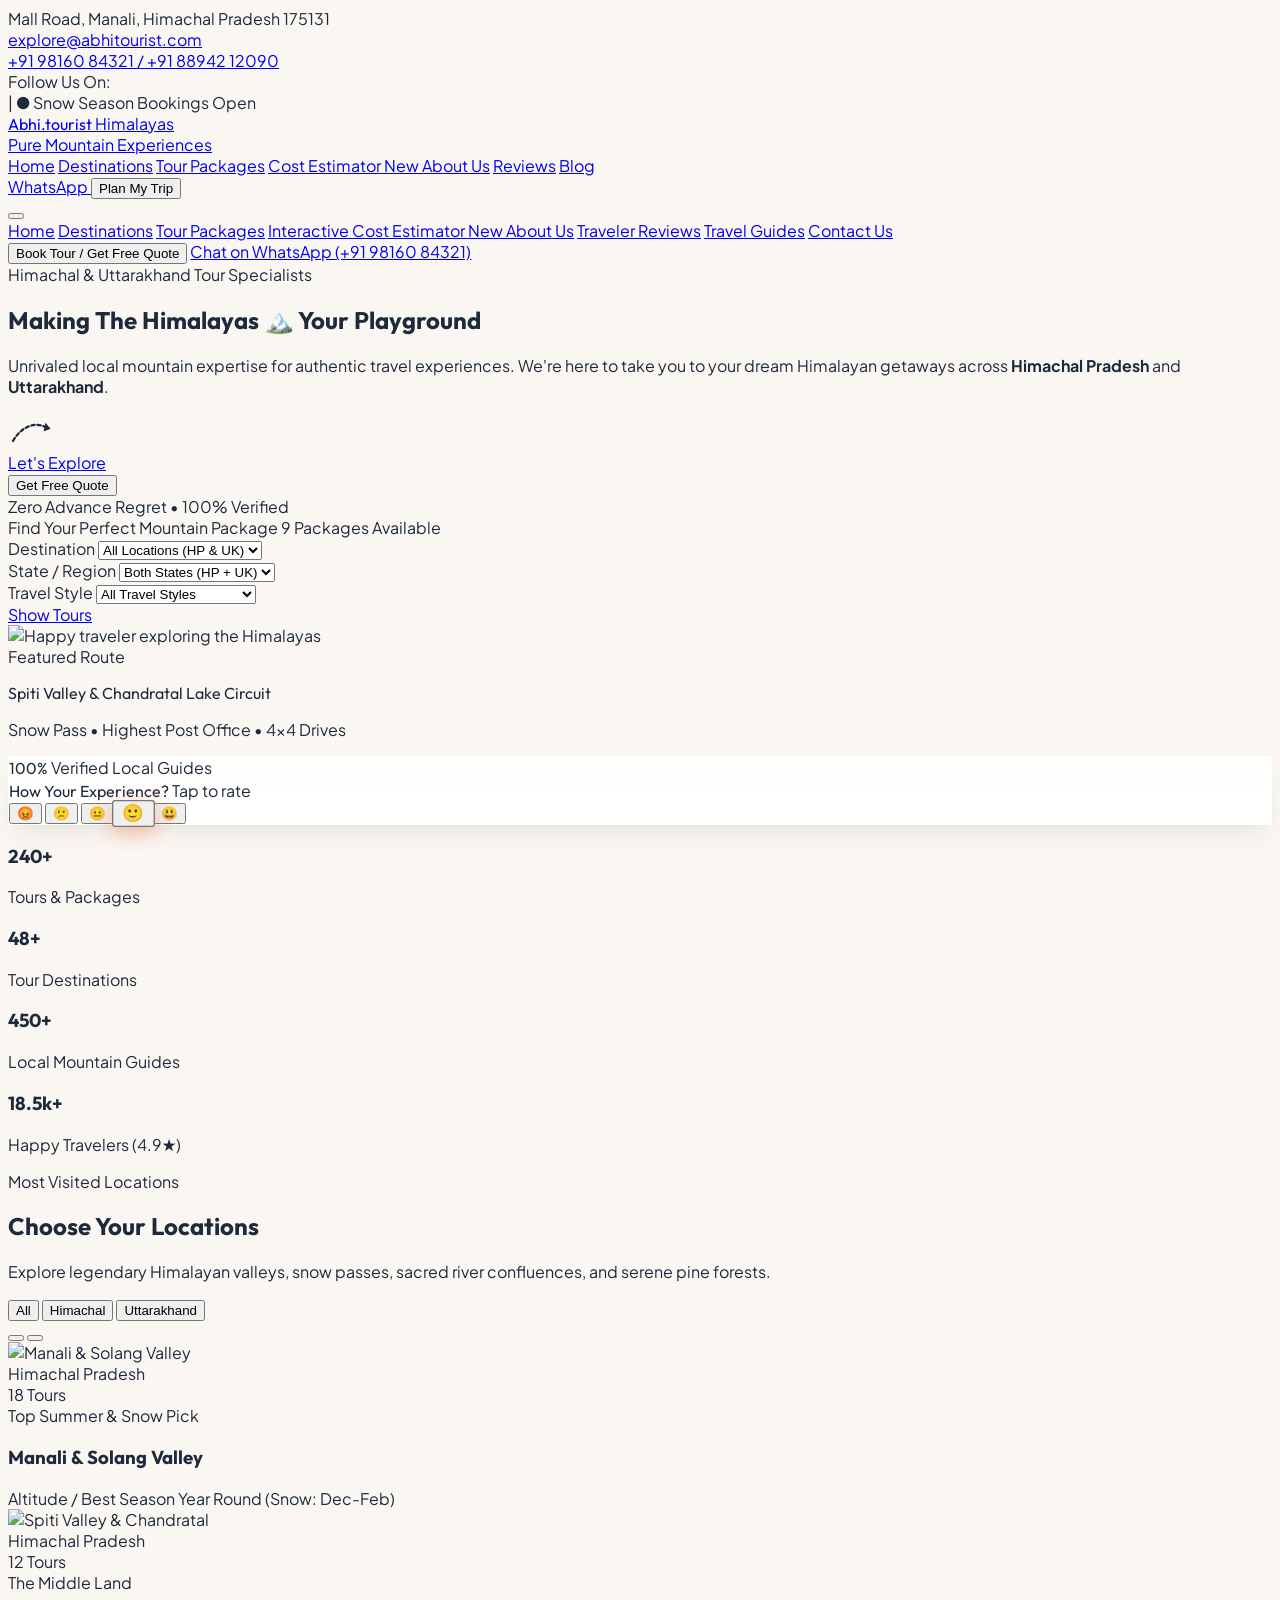
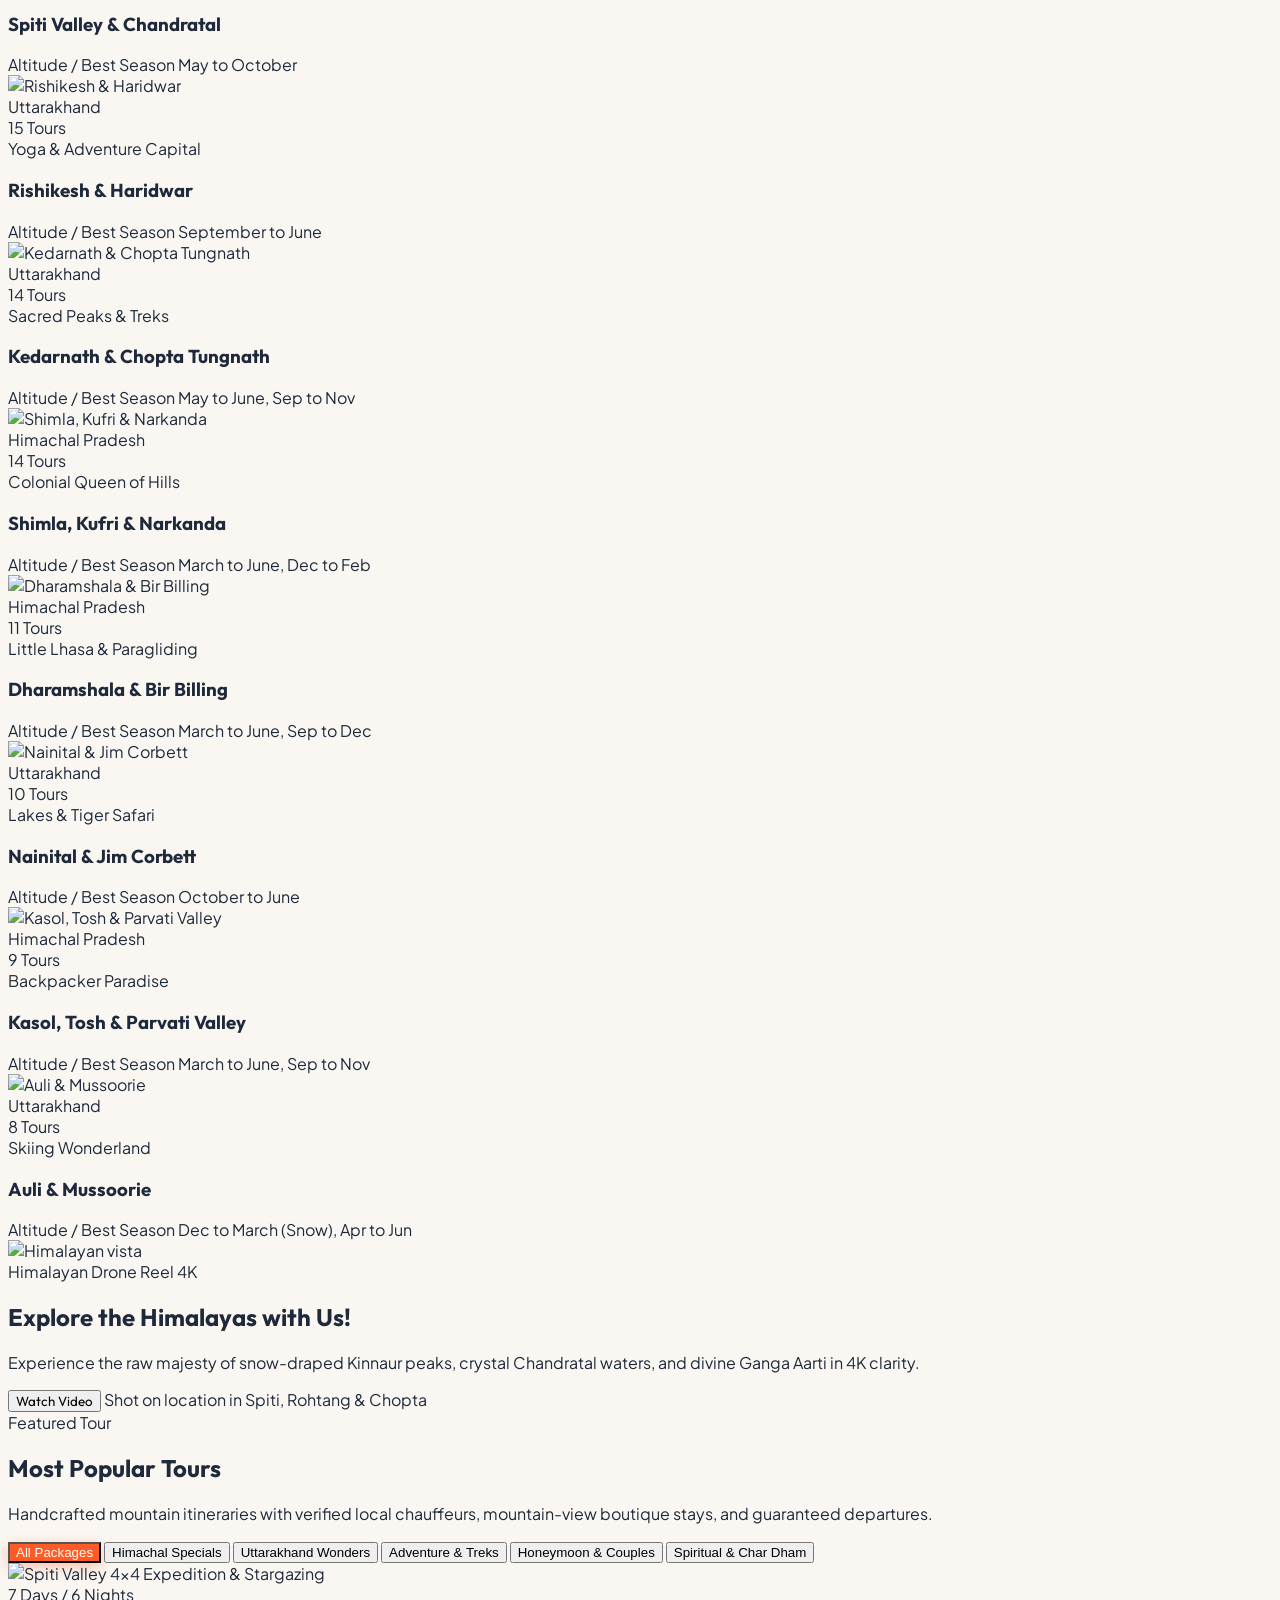
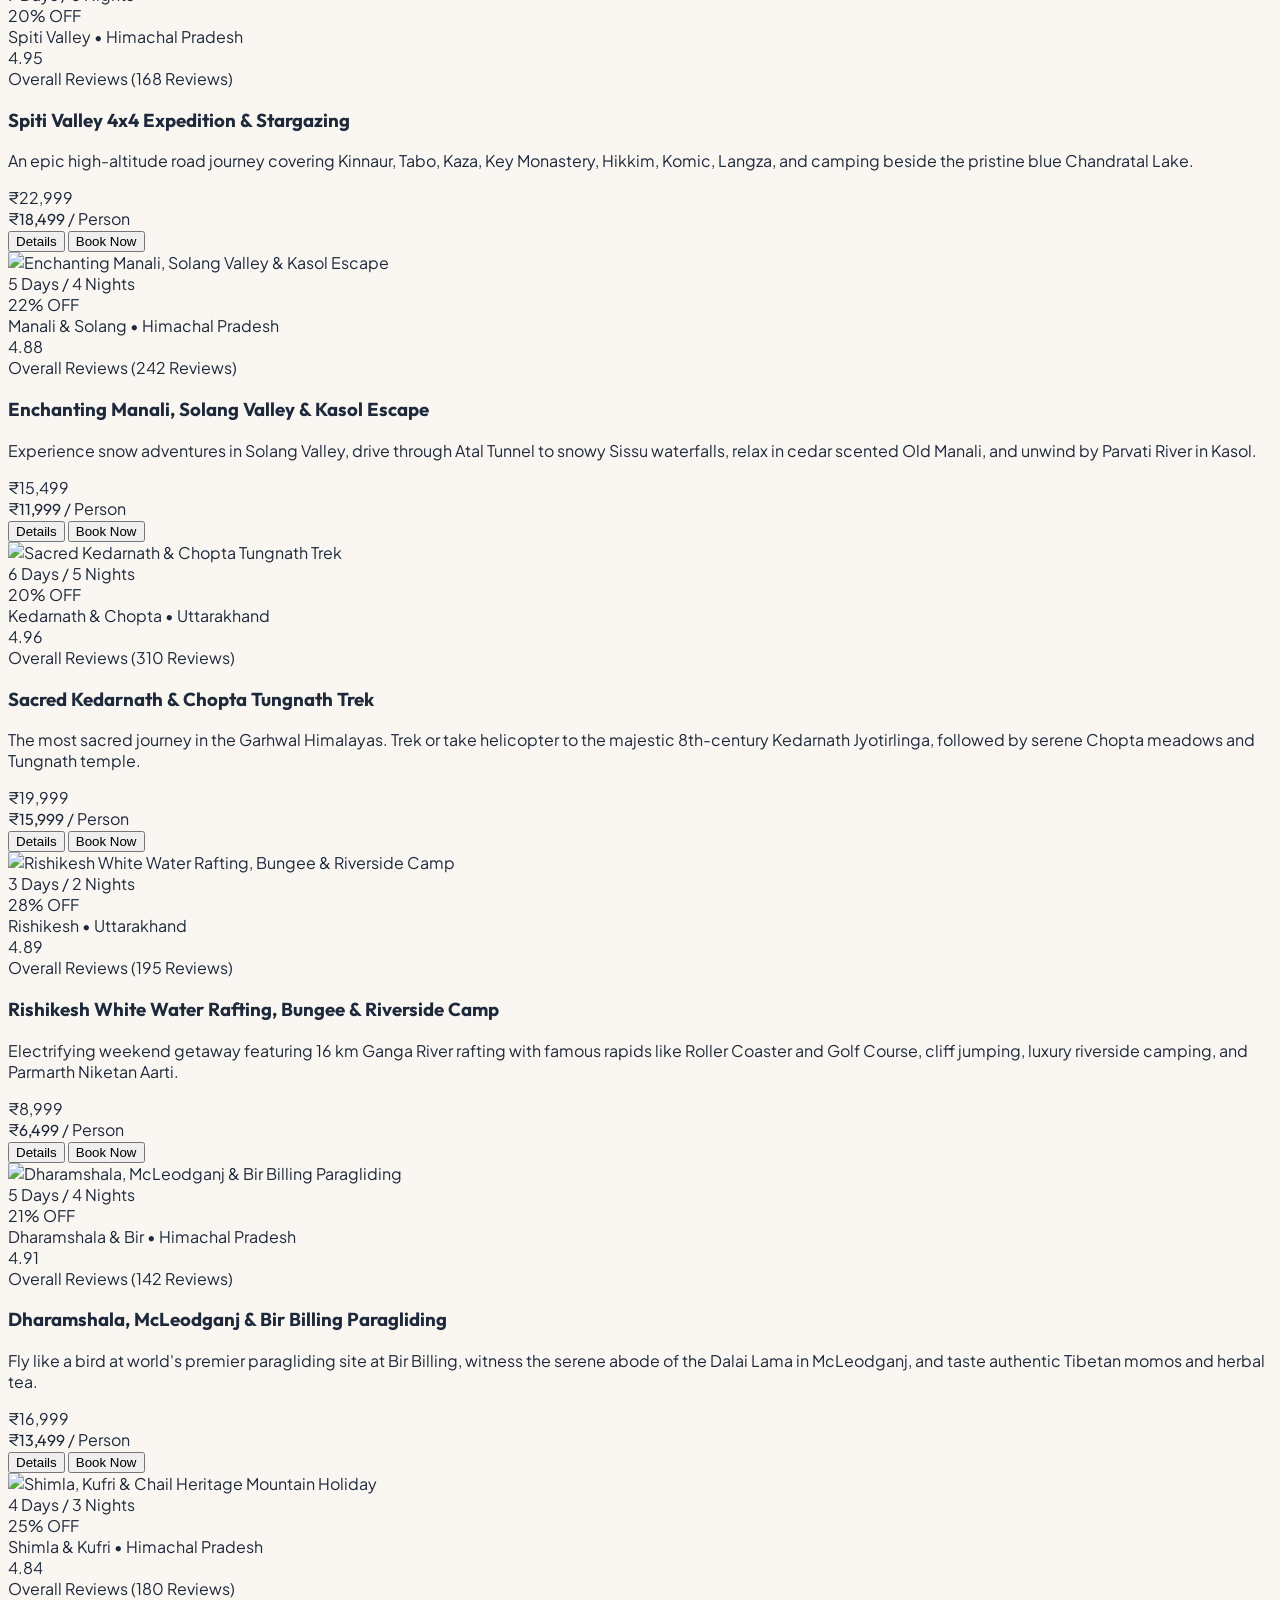
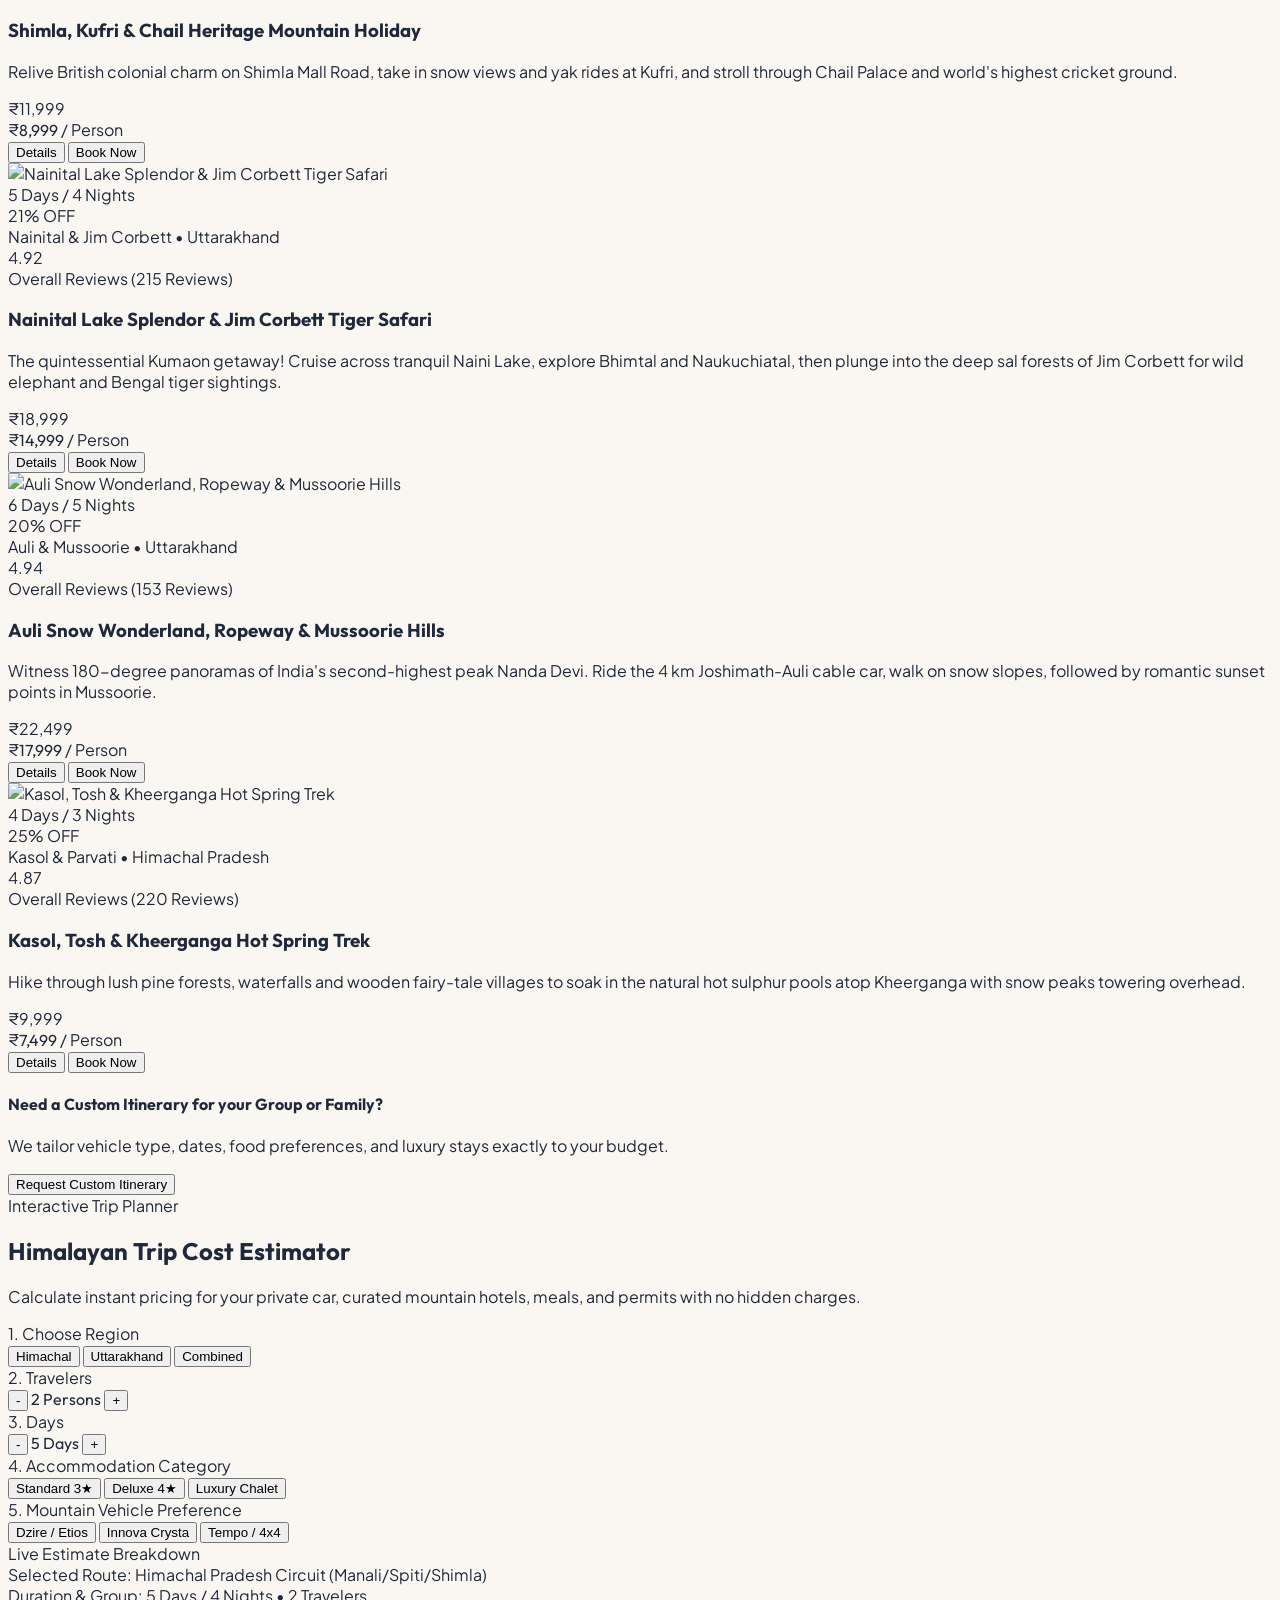
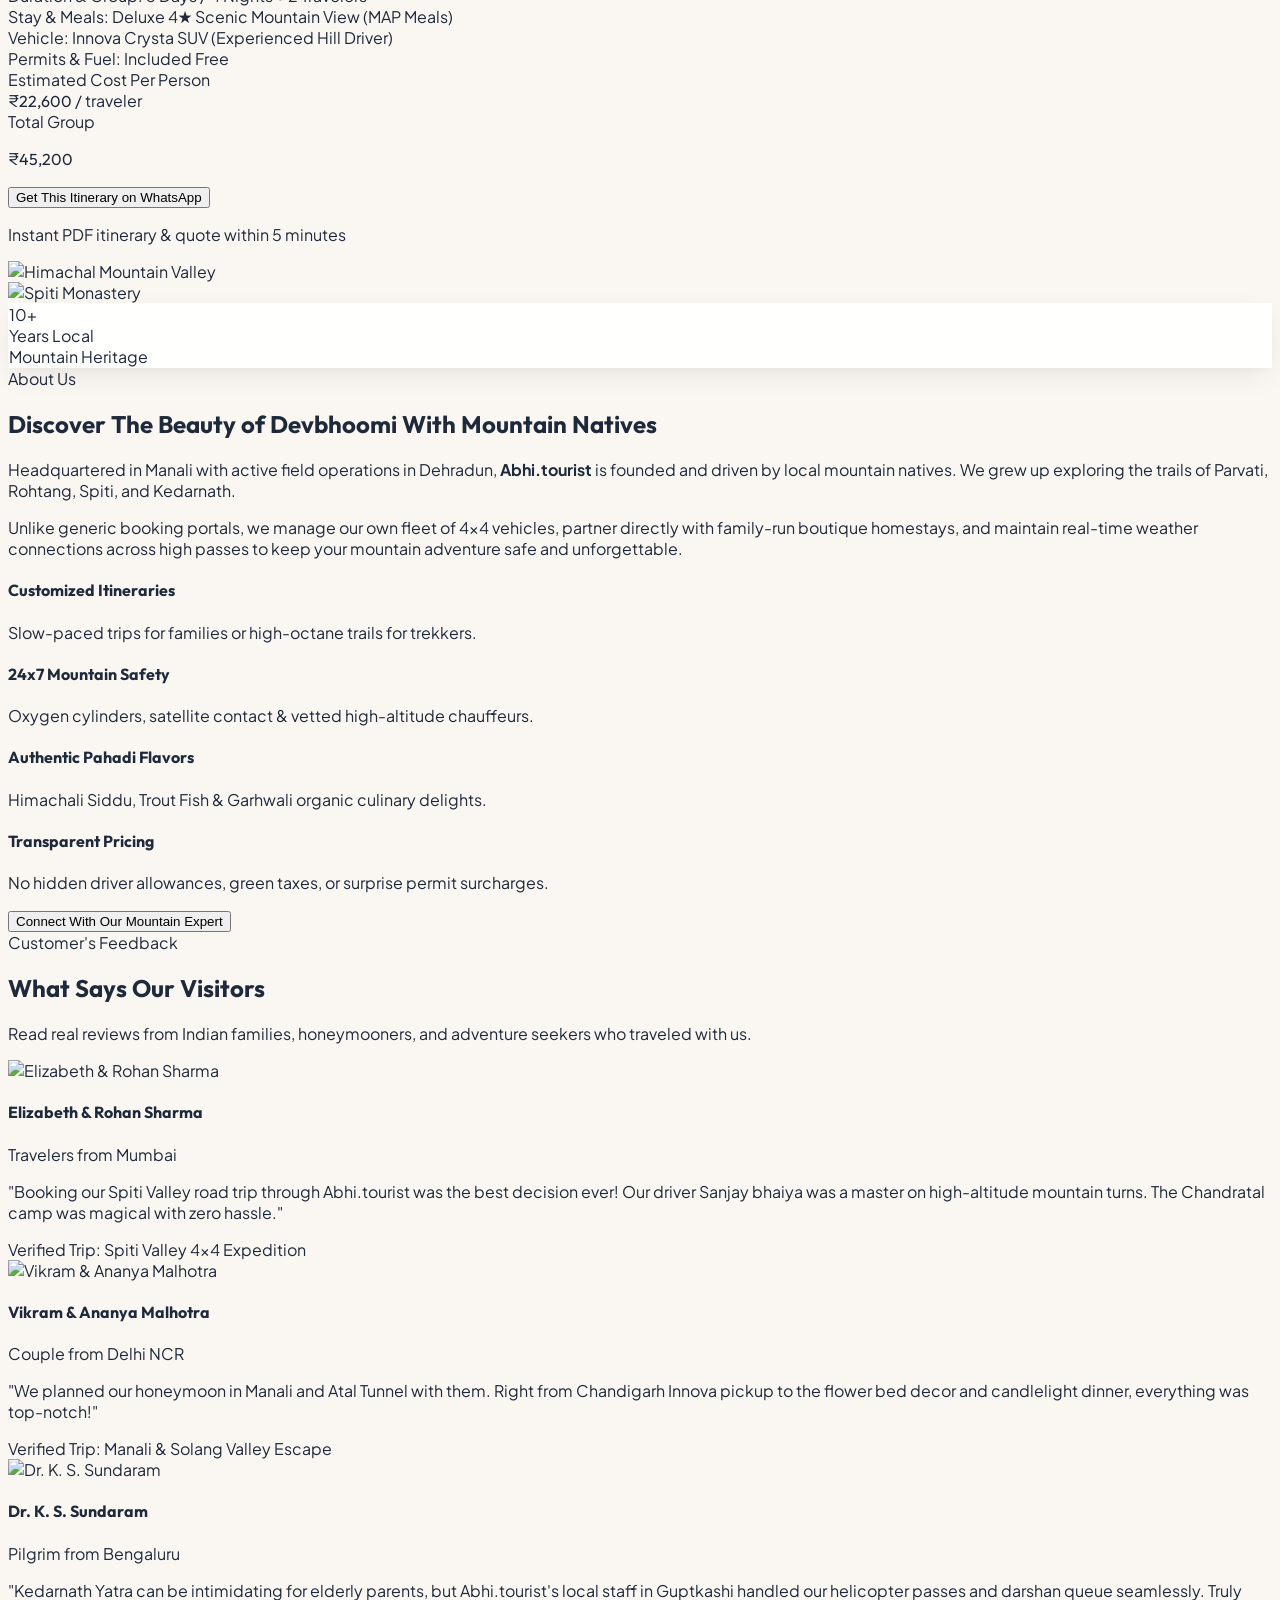
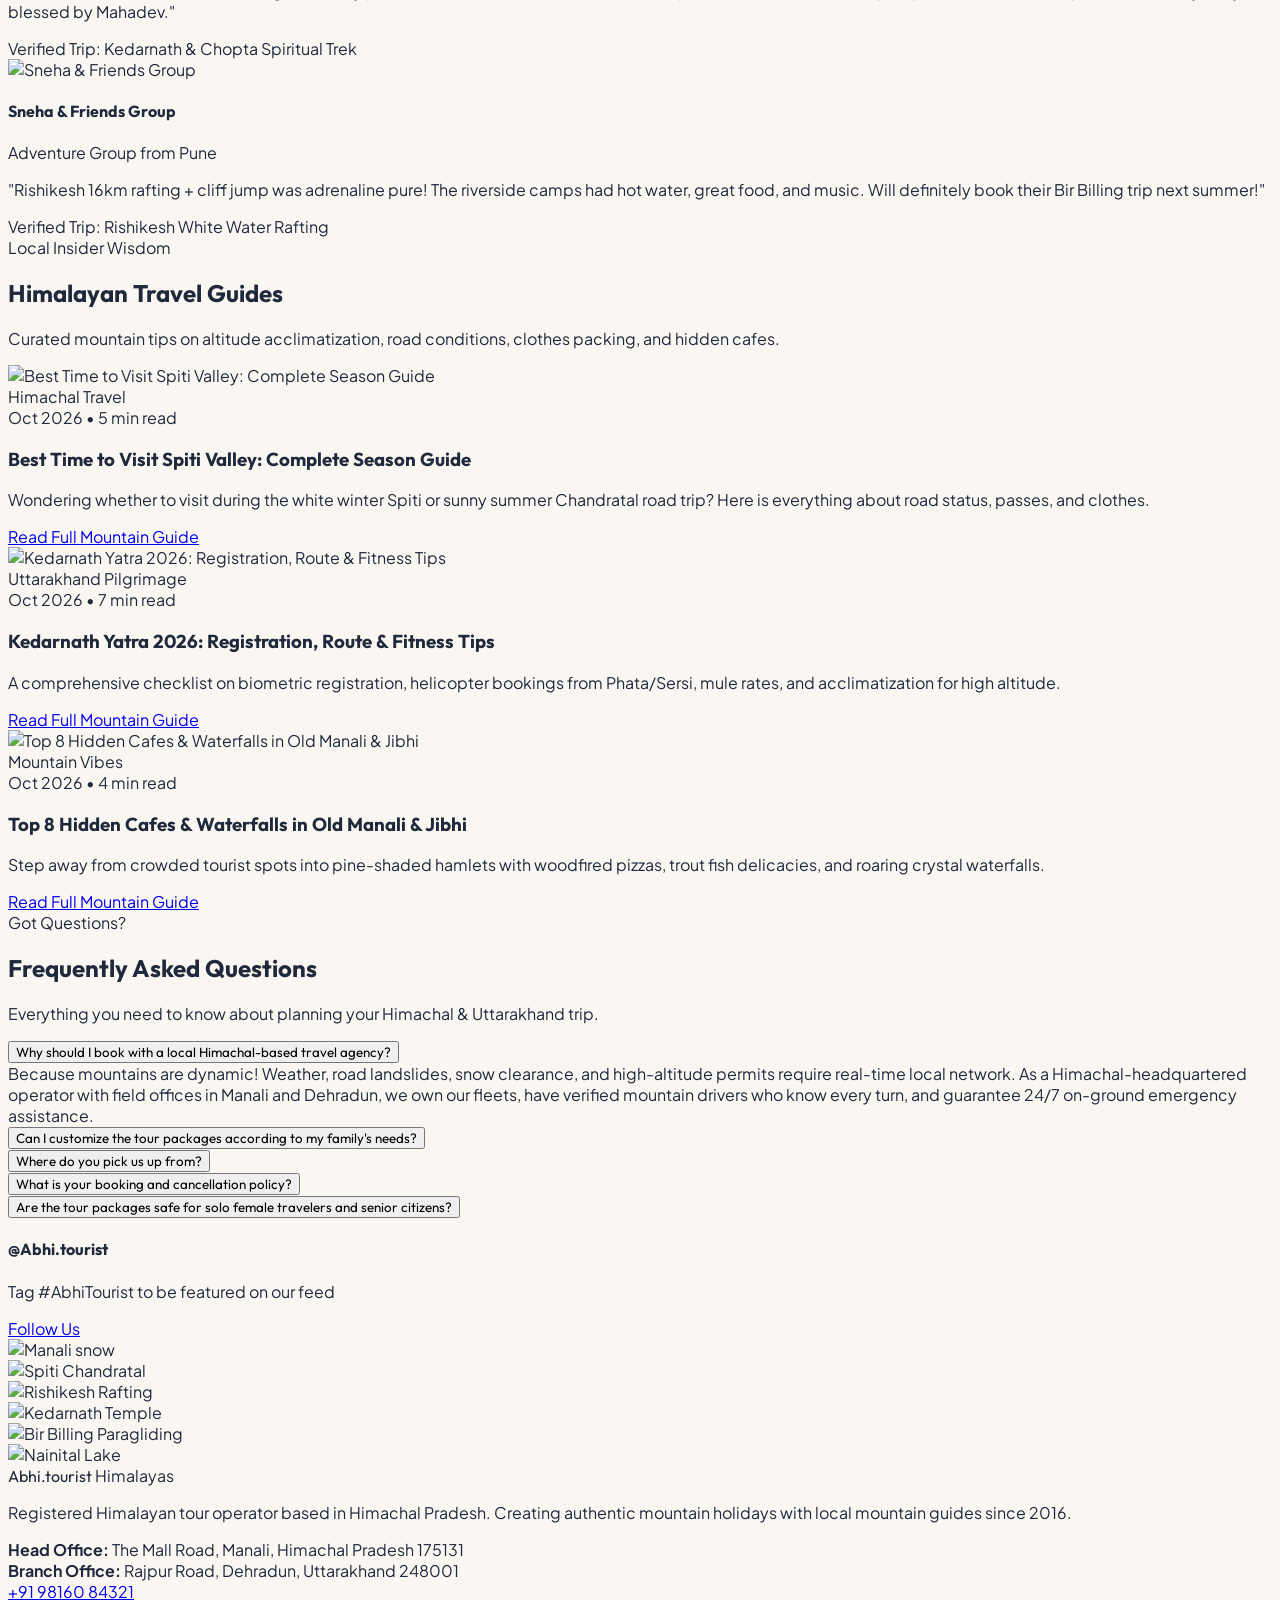
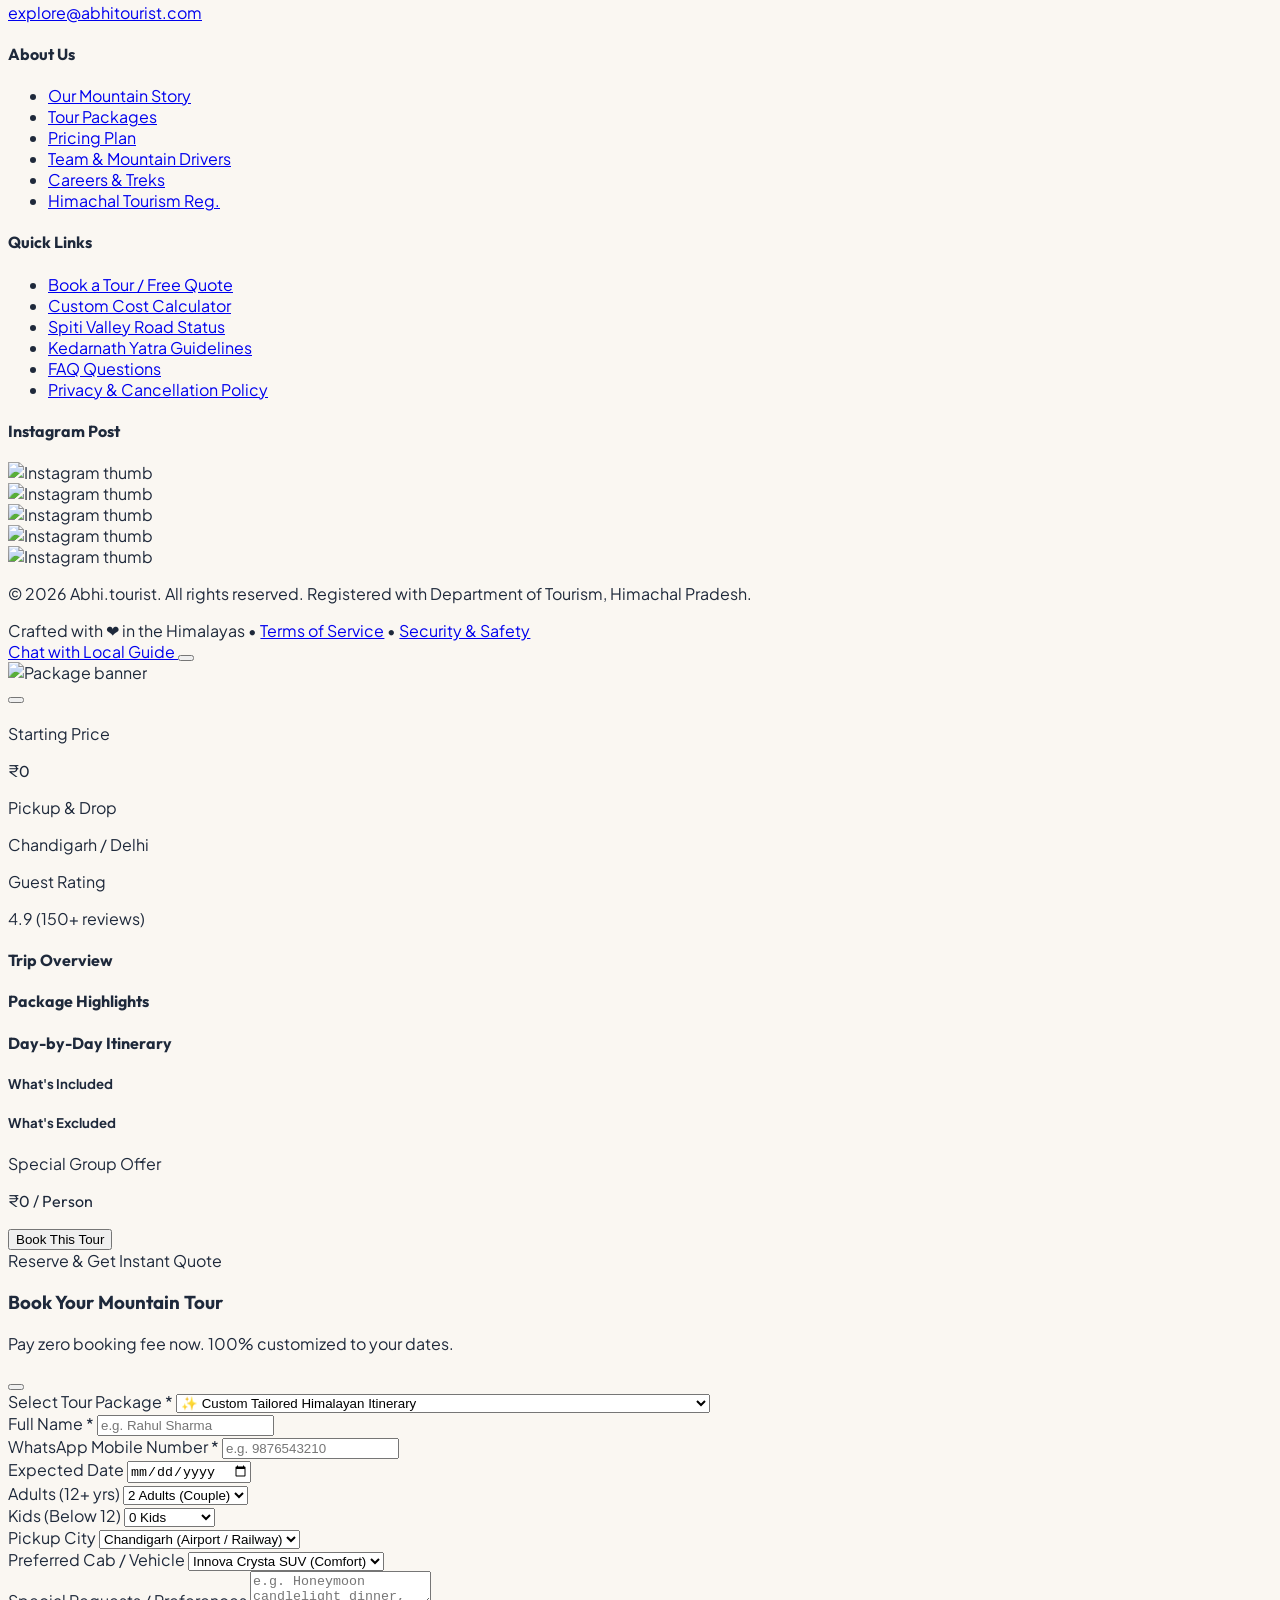
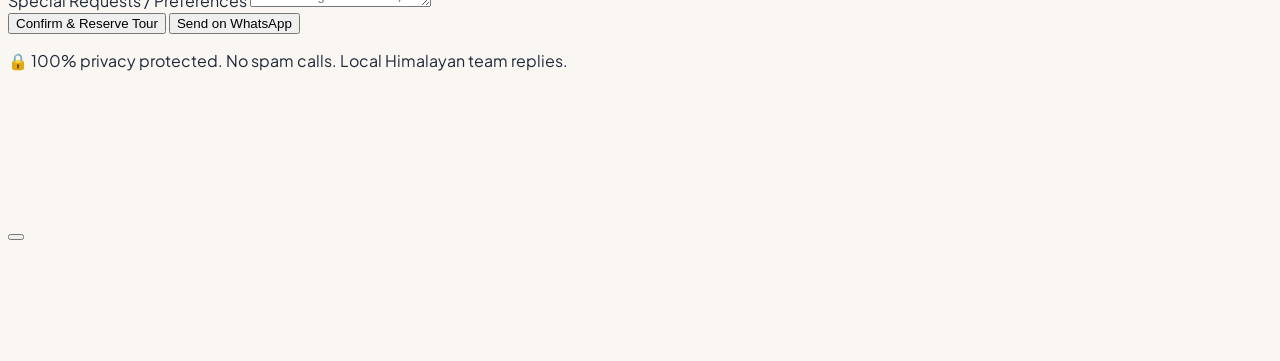
==== index.html @ eef2ab8e "ADD FILES" ====
<!DOCTYPE html>
<html lang="en">
<head>
  <meta charset="UTF-8">
  <meta name="viewport" content="width=device-width, initial-scale=1.0">
  <title>Abhi.tourist | Premium Himachal & Uttarakhand Tour Packages</title>
  
  <!-- Meta tags for SEO & Social -->
  <meta name="description" content="Discover handcrafted Himachal and Uttarakhand tour packages with Abhi.tourist. Spiti Valley, Manali, Kedarnath, Rishikesh, Shimla and more with verified local mountain guides.">
  <meta name="keywords" content="Abhi.tourist, Himachal tour packages, Uttarakhand trips, Spiti Valley tour, Manali trip, Kedarnath yatra, Rishikesh adventure">

  <!-- Google Fonts: Plus Jakarta Sans & Outfit -->
  <link rel="preconnect" href="https://fonts.googleapis.com">
  <link rel="preconnect" href="https://fonts.gstatic.com" crossorigin>
  <link href="https://fonts.googleapis.com/css2?family=Outfit:wght@400;500;600;700;800&family=Plus+Jakarta+Sans:wght@300;400;500;600;700;800&display=swap" rel="stylesheet">

  <!-- Tailwind CSS CDN -->
  <script src="https://cdn.tailwindcss.com"></script>
  <script>
    tailwind.config = {
      theme: {
        extend: {
          colors: {
            brand: {
              DEFAULT: '#FF5B26',
              50: '#FFF5F1',
              100: '#FFE9E1',
              200: '#FFD6C8',
              300: '#FFAF99',
              400: '#FF8461',
              500: '#FF5B26',
              600: '#E0410E',
              700: '#BD3107',
              800: '#952709',
              900: '#7C230C',
            },
            warmbg: '#FAF7F2',
            warmcard: '#FFFDF9',
            darktext: '#19202D',
          },
          fontFamily: {
            heading: ['Outfit', 'sans-serif'],
            body: ['Plus Jakarta Sans', 'sans-serif'],
          },
          boxShadow: {
            'warm': '0 10px 30px -5px rgba(255, 91, 38, 0.12), 0 4px 12px -2px rgba(0, 0, 0, 0.04)',
            'pill': '0 8px 20px -3px rgba(255, 91, 38, 0.35)',
            'card': '0 12px 32px -8px rgba(0, 0, 0, 0.06), 0 4px 12px -2px rgba(0, 0, 0, 0.03)',
          }
        }
      }
    }
  </script>

  <!-- Lucide Icons -->
  <script src="https://unpkg.com/lucide@latest"></script>

  <!-- Custom Styles -->
  <link rel="stylesheet" href="styles.css">
</head>
<body class="bg-warmbg text-darktext antialiased selection:bg-brand-500 selection:text-white">

  <!-- ============================================== -->
  <!-- 1. TOP ANNOUNCEMENT / CONTACT HEADER BAR -->
  <!-- ============================================== -->
  <div class="bg-white/80 backdrop-blur-sm border-b border-stone-200/70 text-xs text-stone-600 hidden md:block py-2.5 px-6">
    <div class="max-w-7xl mx-auto flex flex-wrap justify-between items-center gap-4">
      <!-- Left info items matching reference style -->
      <div class="flex items-center space-x-6">
        <div class="flex items-center space-x-2">
          <i data-lucide="map-pin" class="w-3.5 h-3.5 text-brand-500"></i>
          <span>Mall Road, Manali, Himachal Pradesh 175131</span>
        </div>
        <div class="flex items-center space-x-2">
          <i data-lucide="mail" class="w-3.5 h-3.5 text-brand-500"></i>
          <a href="mailto:explore@abhitourist.com" class="hover:text-brand-500 transition-colors">explore@abhitourist.com</a>
        </div>
        <div class="flex items-center space-x-2">
          <i data-lucide="phone-call" class="w-3.5 h-3.5 text-brand-500"></i>
          <a href="tel:+919816084321" class="font-medium text-stone-800 hover:text-brand-500 transition-colors">+91 98160 84321 / +91 88942 12090</a>
        </div>
      </div>

      <!-- Right social & currency badge -->
      <div class="flex items-center space-x-5">
        <div class="flex items-center space-x-2">
          <span class="text-stone-400">Follow Us On:</span>
          <div class="flex items-center space-x-2 text-stone-600">
            <a href="#instagram" class="hover:text-brand-500 transition-colors"><i data-lucide="facebook" class="w-3.5 h-3.5"></i></a>
            <a href="#instagram" class="hover:text-brand-500 transition-colors"><i data-lucide="twitter" class="w-3.5 h-3.5"></i></a>
            <a href="#instagram" class="hover:text-brand-500 transition-colors"><i data-lucide="linkedin" class="w-3.5 h-3.5"></i></a>
            <a href="#instagram" class="hover:text-brand-500 transition-colors"><i data-lucide="instagram" class="w-3.5 h-3.5"></i></a>
          </div>
        </div>
        <span class="text-stone-300">|</span>
        <span class="inline-flex items-center px-2 py-0.5 rounded text-[11px] font-semibold bg-emerald-50 text-emerald-700 border border-emerald-200">
          ● Snow Season Bookings Open
        </span>
      </div>
    </div>
  </div>

  <!-- ============================================== -->
  <!-- 2. MAIN NAVIGATION NAVBAR -->
  <!-- ============================================== -->
  <header class="sticky top-0 z-40 bg-white/90 backdrop-blur-md border-b border-stone-200/60 shadow-sm transition-all duration-300" id="mainHeader">
    <div class="max-w-7xl mx-auto px-4 sm:px-6 lg:px-8 h-20 flex items-center justify-between">
      
      <!-- Brand Logo: Abhi.tourist -->
      <a href="#" class="flex items-center space-x-3 group">
        <div class="w-11 h-11 rounded-2xl bg-gradient-to-tr from-brand-600 to-brand-400 flex items-center justify-center text-white shadow-pill group-hover:scale-105 transition-transform duration-300">
          <i data-lucide="compass" class="w-6 h-6 animate-pulse-soft"></i>
        </div>
        <div>
          <div class="flex items-center space-x-1.5">
            <span class="font-heading font-extrabold text-2xl tracking-tight text-stone-900">Abhi.tourist</span>
            <span class="text-brand-500 text-xs px-1.5 py-0.5 bg-brand-50 font-bold rounded-md uppercase tracking-wider">Himalayas</span>
          </div>
          <span class="text-[11px] block font-medium tracking-wide text-stone-400">Pure Mountain Experiences</span>
        </div>
      </a>

      <!-- Desktop Navigation Links -->
      <nav class="hidden lg:flex items-center space-x-8 font-medium text-sm text-stone-700">
        <a href="#hero" class="text-brand-500 font-semibold hover:text-brand-600 transition-colors">Home</a>
        <a href="#destinations" class="hover:text-brand-500 transition-colors">Destinations</a>
        <a href="#packages" class="hover:text-brand-500 transition-colors">Tour Packages</a>
        <a href="#calculator" class="hover:text-brand-500 transition-colors flex items-center gap-1.5">
          <span>Cost Estimator</span>
          <span class="px-1.5 py-0.5 text-[10px] bg-orange-100 text-brand-600 rounded-full font-bold">New</span>
        </a>
        <a href="#about" class="hover:text-brand-500 transition-colors">About Us</a>
        <a href="#testimonials" class="hover:text-brand-500 transition-colors">Reviews</a>
        <a href="#blog" class="hover:text-brand-500 transition-colors">Blog</a>
      </nav>

      <!-- Right Actions: Phone + Orange Contact Button -->
      <div class="hidden sm:flex items-center space-x-4">
        <a href="https://wa.me/919816084321?text=Hi%20Abhi.tourist,%20I%20want%20to%20plan%20a%20trip%20to%20Himachal/Uttarakhand!" target="_blank" class="flex items-center space-x-2 text-stone-700 hover:text-emerald-600 transition-colors text-sm font-medium pr-2">
          <i data-lucide="message-circle" class="w-4 h-4 text-emerald-500"></i>
          <span>WhatsApp</span>
        </a>

        <button onclick="openBookingModal()" class="relative px-6 py-2.5 rounded-full bg-brand-500 hover:bg-brand-600 text-white font-semibold text-sm shadow-pill transition-all duration-300 hover:shadow-orange-500/40 hover:-translate-y-0.5 active:translate-y-0 flex items-center space-x-2">
          <span>Plan My Trip</span>
          <i data-lucide="arrow-right" class="w-4 h-4"></i>
        </button>
      </div>

      <!-- Mobile Hamburger Button -->
      <button onclick="toggleMobileMenu()" class="lg:hidden p-2 rounded-xl text-stone-700 hover:bg-stone-100 focus:outline-none" aria-label="Toggle Navigation">
        <i data-lucide="menu" id="menuIcon" class="w-6 h-6"></i>
      </button>

    </div>

    <!-- Mobile Navigation Drawer -->
    <div id="mobileDrawer" class="hidden lg:hidden bg-white/95 backdrop-blur-xl border-b border-stone-200 px-6 py-5 transition-all">
      <div class="flex flex-col space-y-4 text-base font-medium text-stone-800">
        <a href="#hero" onclick="toggleMobileMenu()" class="text-brand-500 font-semibold">Home</a>
        <a href="#destinations" onclick="toggleMobileMenu()" class="hover:text-brand-500">Destinations</a>
        <a href="#packages" onclick="toggleMobileMenu()" class="hover:text-brand-500">Tour Packages</a>
        <a href="#calculator" onclick="toggleMobileMenu()" class="hover:text-brand-500 flex items-center justify-between">
          <span>Interactive Cost Estimator</span>
          <span class="px-2 py-0.5 text-xs bg-orange-100 text-brand-600 rounded-full font-bold">New</span>
        </a>
        <a href="#about" onclick="toggleMobileMenu()" class="hover:text-brand-500">About Us</a>
        <a href="#testimonials" onclick="toggleMobileMenu()" class="hover:text-brand-500">Traveler Reviews</a>
        <a href="#blog" onclick="toggleMobileMenu()" class="hover:text-brand-500">Travel Guides</a>
        <a href="#contact" onclick="toggleMobileMenu()" class="hover:text-brand-500">Contact Us</a>

        <div class="pt-4 border-t border-stone-100 flex flex-col gap-3">
          <button onclick="toggleMobileMenu(); openBookingModal()" class="w-full py-3 rounded-full bg-brand-500 text-white font-semibold text-sm shadow-pill text-center flex items-center justify-center space-x-2">
            <span>Book Tour / Get Free Quote</span>
            <i data-lucide="arrow-right" class="w-4 h-4"></i>
          </button>
          <a href="https://wa.me/919816084321" target="_blank" class="w-full py-2.5 rounded-full border border-emerald-500 text-emerald-600 font-medium text-sm text-center flex items-center justify-center space-x-2">
            <i data-lucide="message-circle" class="w-4 h-4"></i>
            <span>Chat on WhatsApp (+91 98160 84321)</span>
          </a>
        </div>
      </div>
    </div>
  </header>


  <!-- ============================================== -->
  <!-- 3. HERO SECTION (Matching User Reference Layout) -->
  <!-- ============================================== -->
  <section id="hero" class="relative pt-6 pb-20 overflow-hidden">
    <!-- Subtle Himalayan Contour Background Deco -->
    <div class="absolute inset-0 pointer-events-none opacity-40">
      <div class="absolute -top-32 -left-20 w-96 h-96 bg-orange-200/30 rounded-full blur-3xl"></div>
      <div class="absolute top-1/2 right-0 w-[500px] h-[500px] bg-amber-100/50 rounded-full blur-3xl"></div>
    </div>

    <div class="max-w-7xl mx-auto px-4 sm:px-6 lg:px-8 relative">
      <div class="grid grid-cols-1 lg:grid-cols-12 gap-12 items-center">
        
        <!-- Left Content Column -->
        <div class="lg:col-span-7 space-y-6">
          
          <!-- Top Tag Pill -->
          <div class="inline-flex items-center space-x-2 px-3.5 py-1.5 rounded-full bg-orange-50 border border-orange-200/80 text-brand-600 text-xs font-bold tracking-wide uppercase shadow-sm">
            <span class="w-2 h-2 rounded-full bg-brand-500 animate-ping"></span>
            <span>Himachal & Uttarakhand Tour Specialists</span>
          </div>

          <!-- Hero Main Headline (Matches Reference: "Making The World 🌍 Your Playground") -->
          <h1 class="font-heading font-extrabold text-4xl sm:text-5xl lg:text-6xl text-stone-900 tracking-tight leading-[1.12]">
            Making The <span class="relative inline-block">
              Himalayas 
              <span class="inline-flex items-center justify-center align-middle w-10 h-10 sm:w-12 sm:h-12 bg-orange-100 rounded-full text-2xl sm:text-3xl shadow-sm mx-1 animate-bounce">🏔️</span>
            </span> Your Playground
          </h1>

          <!-- Hero Subtitle -->
          <p class="text-base sm:text-lg text-stone-600 max-w-xl font-normal leading-relaxed">
            Unrivaled local mountain expertise for authentic travel experiences. We're here to take you to your dream Himalayan getaways across <strong class="text-stone-900 font-semibold">Himachal Pradesh</strong> and <strong class="text-stone-900 font-semibold">Uttarakhand</strong>.
          </p>

          <!-- CTA Buttons with Playful Reference Arrow -->
          <div class="flex flex-wrap items-center gap-4 pt-2 relative">
            
            <!-- Reference decorative curvy arrow -->
            <div class="absolute -top-7 left-2 hidden sm:block pointer-events-none">
              <svg width="45" height="35" viewBox="0 0 50 40" fill="none" class="text-brand-400">
                <path d="M5 32 C 15 15, 30 10, 42 16" stroke="currentColor" stroke-width="2.5" stroke-dasharray="4 3" fill="none" stroke-linecap="round"/>
                <polygon points="42,11 48,18 40,21" fill="currentColor"/>
              </svg>
            </div>

            <!-- Primary Button (Exact Reference Style: Orange pill with right arrow) -->
            <a href="#packages" class="px-8 py-4 rounded-full bg-brand-500 hover:bg-brand-600 text-white font-bold text-base shadow-pill hover:shadow-orange-500/40 transition-all duration-300 hover:-translate-y-1 flex items-center space-x-2.5">
              <span>Let's Explore</span>
              <div class="w-6 h-6 rounded-full bg-white/20 flex items-center justify-center">
                <i data-lucide="arrow-right" class="w-3.5 h-3.5"></i>
              </div>
            </a>

            <!-- Secondary Button (Exact Reference Style: White pill with soft shadow) -->
            <button onclick="openBookingModal()" class="px-7 py-4 rounded-full bg-white hover:bg-stone-50 text-stone-800 font-semibold text-base border border-stone-200/80 shadow-md hover:shadow-lg transition-all duration-300 hover:-translate-y-0.5">
              Get Free Quote
            </button>

            <!-- Quick Call Badge -->
            <div class="flex items-center space-x-2 text-xs font-semibold text-stone-500 pl-2">
              <i data-lucide="shield-check" class="w-4 h-4 text-emerald-500"></i>
              <span>Zero Advance Regret • 100% Verified</span>
            </div>
          </div>

          <!-- Quick Search Filter Bar Box (Floating directly below hero text) -->
          <div class="mt-8 pt-4">
            <div class="bg-white rounded-3xl p-5 sm:p-6 shadow-card border border-stone-200/70">
              <div class="text-xs font-bold uppercase tracking-wider text-stone-400 mb-3 flex items-center justify-between">
                <span class="flex items-center gap-1.5 text-stone-700">
                  <i data-lucide="search" class="w-3.5 h-3.5 text-brand-500"></i>
                  Find Your Perfect Mountain Package
                </span>
                <span id="searchResultCountBadge" class="text-brand-600 bg-brand-50 px-2 py-0.5 rounded-full font-bold">
                  9 Packages Available
                </span>
              </div>

              <div class="grid grid-cols-1 sm:grid-cols-2 md:grid-cols-4 gap-3">
                <!-- Destination dropdown -->
                <div class="relative">
                  <label class="block text-[11px] font-semibold text-stone-500 mb-1">Destination</label>
                  <select id="heroDestSelect" onchange="handleHeroSearchFilter()" class="w-full bg-stone-50 border border-stone-200 rounded-xl px-3 py-2.5 text-sm text-stone-800 focus:outline-none focus:ring-2 focus:ring-brand-500 focus:bg-white font-medium cursor-pointer">
                    <option value="all">All Locations (HP & UK)</option>
                    <option value="Manali">Manali & Solang</option>
                    <option value="Spiti">Spiti Valley</option>
                    <option value="Kedarnath">Kedarnath & Chopta</option>
                    <option value="Rishikesh">Rishikesh</option>
                    <option value="Shimla">Shimla & Kufri</option>
                    <option value="Dharamshala">Dharamshala & Bir</option>
                    <option value="Nainital">Nainital & Corbett</option>
                    <option value="Auli">Auli Snow Slopes</option>
                    <option value="Kasol">Kasol & Parvati</option>
                  </select>
                </div>

                <!-- Region State dropdown -->
                <div class="relative">
                  <label class="block text-[11px] font-semibold text-stone-500 mb-1">State / Region</label>
                  <select id="heroStateSelect" onchange="handleHeroSearchFilter()" class="w-full bg-stone-50 border border-stone-200 rounded-xl px-3 py-2.5 text-sm text-stone-800 focus:outline-none focus:ring-2 focus:ring-brand-500 focus:bg-white font-medium cursor-pointer">
                    <option value="all">Both States (HP + UK)</option>
                    <option value="Himachal Pradesh">Himachal Pradesh</option>
                    <option value="Uttarakhand">Uttarakhand</option>
                  </select>
                </div>

                <!-- Tour Type dropdown -->
                <div class="relative">
                  <label class="block text-[11px] font-semibold text-stone-500 mb-1">Travel Style</label>
                  <select id="heroCategorySelect" onchange="handleHeroSearchFilter()" class="w-full bg-stone-50 border border-stone-200 rounded-xl px-3 py-2.5 text-sm text-stone-800 focus:outline-none focus:ring-2 focus:ring-brand-500 focus:bg-white font-medium cursor-pointer">
                    <option value="all">All Travel Styles</option>
                    <option value="adventure">Adventure & Treks</option>
                    <option value="honeymoon">Honeymoon & Couples</option>
                    <option value="family">Family Vacations</option>
                    <option value="spiritual">Spiritual / Char Dham</option>
                  </select>
                </div>

                <!-- Search Button -->
                <div class="flex items-end">
                  <a href="#packages" onclick="triggerSearchScroll()" class="w-full py-2.5 rounded-xl bg-brand-500 hover:bg-brand-600 text-white font-bold text-sm shadow-pill text-center flex items-center justify-center space-x-2 transition-transform duration-200 active:scale-95">
                    <i data-lucide="filter" class="w-4 h-4"></i>
                    <span>Show Tours</span>
                  </a>
                </div>
              </div>
            </div>
          </div>

        </div>

        <!-- Right Visual Column (Matching Reference Layout with Floating Badges) -->
        <div class="lg:col-span-5 relative flex justify-center items-center">
          
          <!-- Outer circular backdrop accent -->
          <div class="relative w-full max-w-md sm:max-w-lg aspect-[4/5] sm:aspect-square flex items-center justify-center">
            
            <!-- Warm rounded container with mountain imagery -->
            <div class="relative w-full h-full rounded-[40px] overflow-hidden shadow-2xl border-4 border-white bg-amber-50">
              <img 
                src="https://images.unsplash.com/photo-1527631746610-bca00a040d60?auto=format&fit=crop&w=1000&q=80" 
                alt="Happy traveler exploring the Himalayas" 
                class="w-full h-full object-cover object-center transform hover:scale-105 transition-transform duration-700"
              >

              <!-- Gradient overlay at bottom -->
              <div class="absolute inset-x-0 bottom-0 h-36 bg-gradient-to-t from-black/60 to-transparent"></div>
              
              <div class="absolute bottom-5 left-6 right-6 text-white text-xs font-medium">
                <span class="inline-block px-2.5 py-1 rounded-full bg-brand-500 text-white font-bold text-[11px] mb-1">Featured Route</span>
                <p class="font-heading font-bold text-base text-white">Spiti Valley & Chandratal Lake Circuit</p>
                <p class="text-stone-200 text-xs">Snow Pass • Highest Post Office • 4x4 Drives</p>
              </div>
            </div>

            <!-- Floating Badge 1 (Top Left): "100% Verified" (Exact reference match) -->
            <div class="absolute -top-4 -left-4 sm:-left-6 glass-badge rounded-2xl p-3 sm:p-4 flex items-center space-x-3 shadow-warm animate-float">
              <div class="w-10 h-10 rounded-xl bg-orange-50 border border-orange-200 text-brand-500 flex items-center justify-center shadow-inner">
                <i data-lucide="shield-check" class="w-5 h-5"></i>
              </div>
              <div>
                <span class="block font-heading font-extrabold text-stone-900 text-base leading-none">100%</span>
                <span class="text-[11px] font-semibold text-stone-500 uppercase tracking-wider">Verified Local Guides</span>
              </div>
            </div>

            <!-- Floating Badge 2 (Bottom Right): "How Your Experience?" with Emojis (Exact reference match) -->
            <div class="absolute -bottom-6 -right-4 sm:-right-6 glass-badge rounded-2xl p-4 shadow-warm max-w-[240px] animate-float-slow">
              <div class="flex items-center justify-between mb-2">
                <span class="text-xs font-bold text-stone-800 font-heading">How Your Experience?</span>
                <span id="ratingStatusText" class="text-[10px] text-brand-600 font-semibold">Tap to rate</span>
              </div>
              <div class="flex items-center justify-between gap-1.5 text-xl sm:text-2xl pt-1">
                <button onclick="handleRatingFeedback('angry')" class="rating-emoji p-1 rounded-lg hover:bg-orange-50" title="Needs improvement">😡</button>
                <button onclick="handleRatingFeedback('sad')" class="rating-emoji p-1 rounded-lg hover:bg-orange-50" title="Okay">🙁</button>
                <button onclick="handleRatingFeedback('neutral')" class="rating-emoji p-1 rounded-lg hover:bg-orange-50" title="Good">😐</button>
                <button onclick="handleRatingFeedback('happy')" class="rating-emoji p-1 rounded-lg hover:bg-orange-50 selected" title="Loved it!">🙂</button>
                <button onclick="handleRatingFeedback('ecstatic')" class="rating-emoji p-1 rounded-lg hover:bg-orange-50" title="Exceptional!">😃</button>
              </div>
            </div>

          </div>

        </div>

      </div>
    </div>
  </section>


  <!-- ============================================== -->
  <!-- 4. STATS COUNTER STRIP (Exact Reference Match) -->
  <!-- ============================================== -->
  <section class="py-6 relative z-10">
    <div class="max-w-7xl mx-auto px-4 sm:px-6 lg:px-8">
      <div class="grid grid-cols-2 lg:grid-cols-4 gap-4 sm:gap-6">
        
        <!-- Stat Item 1: Tour Packs (Matches icon & style) -->
        <div class="bg-white rounded-3xl p-6 border border-stone-200/80 shadow-sm hover:shadow-md transition-all flex items-center space-x-4">
          <div class="w-14 h-14 rounded-2xl bg-orange-50 text-brand-500 flex items-center justify-center shrink-0">
            <i data-lucide="package" class="w-7 h-7"></i>
          </div>
          <div>
            <h3 class="font-heading font-extrabold text-2xl sm:text-3xl text-stone-900 leading-tight">240+</h3>
            <p class="text-xs sm:text-sm font-semibold text-stone-500">Tours & Packages</p>
          </div>
        </div>

        <!-- Stat Item 2: Highlighted Orange Tile (Exact Reference Match) -->
        <div class="bg-gradient-to-tr from-brand-600 to-brand-500 rounded-3xl p-6 text-white shadow-pill hover:shadow-orange-500/40 transition-all flex items-center space-x-4">
          <div class="w-14 h-14 rounded-2xl bg-white/20 text-white flex items-center justify-center shrink-0 backdrop-blur-sm">
            <i data-lucide="mountain-snow" class="w-7 h-7"></i>
          </div>
          <div>
            <h3 class="font-heading font-extrabold text-2xl sm:text-3xl text-white leading-tight">48+</h3>
            <p class="text-xs sm:text-sm font-medium text-white/90">Tour Destinations</p>
          </div>
        </div>

        <!-- Stat Item 3: Travel Guides (Matches icon & style) -->
        <div class="bg-white rounded-3xl p-6 border border-stone-200/80 shadow-sm hover:shadow-md transition-all flex items-center space-x-4">
          <div class="w-14 h-14 rounded-2xl bg-amber-50 text-amber-600 flex items-center justify-center shrink-0">
            <i data-lucide="users" class="w-7 h-7"></i>
          </div>
          <div>
            <h3 class="font-heading font-extrabold text-2xl sm:text-3xl text-stone-900 leading-tight">450+</h3>
            <p class="text-xs sm:text-sm font-semibold text-stone-500">Local Mountain Guides</p>
          </div>
        </div>

        <!-- Stat Item 4: Verified Resorts / Homestays -->
        <div class="bg-white rounded-3xl p-6 border border-stone-200/80 shadow-sm hover:shadow-md transition-all flex items-center space-x-4">
          <div class="w-14 h-14 rounded-2xl bg-emerald-50 text-emerald-600 flex items-center justify-center shrink-0">
            <i data-lucide="hotel" class="w-7 h-7"></i>
          </div>
          <div>
            <h3 class="font-heading font-extrabold text-2xl sm:text-3xl text-stone-900 leading-tight">18.5k+</h3>
            <p class="text-xs sm:text-sm font-semibold text-stone-500">Happy Travelers (4.9★)</p>
          </div>
        </div>

      </div>
    </div>
  </section>


  <!-- ============================================== -->
  <!-- 5. CHOOSE YOUR LOCATIONS (Reference Section)   -->
  <!-- ============================================== -->
  <section id="destinations" class="py-16 sm:py-24 relative">
    <div class="max-w-7xl mx-auto px-4 sm:px-6 lg:px-8">
      
      <!-- Section Header with Arrows (Exact Reference Style) -->
      <div class="flex flex-col sm:flex-row sm:items-end justify-between mb-10 gap-6">
        <div>
          <!-- Subtitle Pill (Matches Reference: "Most Visited Locations") -->
          <div class="inline-flex items-center px-3.5 py-1 rounded-full bg-orange-50 border border-orange-200/70 text-brand-600 text-xs font-bold uppercase tracking-wider mb-2">
            Most Visited Locations
          </div>
          <!-- Title (Matches Reference: "Choose Your Locations") -->
          <h2 class="font-heading font-extrabold text-3xl sm:text-4xl text-stone-900 tracking-tight">
            Choose Your Locations
          </h2>
          <p class="text-stone-500 text-sm mt-1 max-w-xl">
            Explore legendary Himalayan valleys, snow passes, sacred river confluences, and serene pine forests.
          </p>
        </div>

        <!-- Destination Filter & Navigation Controls -->
        <div class="flex items-center space-x-3">
          <div class="inline-flex bg-stone-100 p-1 rounded-2xl text-xs font-semibold text-stone-600">
            <button onclick="filterDestinations('all')" id="destBtn-all" class="px-3.5 py-1.5 rounded-xl bg-white text-stone-900 shadow-sm font-bold transition-all">All</button>
            <button onclick="filterDestinations('Himachal Pradesh')" id="destBtn-hp" class="px-3.5 py-1.5 rounded-xl text-stone-600 hover:text-stone-900 transition-all">Himachal</button>
            <button onclick="filterDestinations('Uttarakhand')" id="destBtn-uk" class="px-3.5 py-1.5 rounded-xl text-stone-600 hover:text-stone-900 transition-all">Uttarakhand</button>
          </div>

          <!-- Slider Left/Right Buttons (Matches Reference circular buttons) -->
          <div class="flex items-center space-x-2 pl-2">
            <button onclick="scrollDestinations('left')" class="w-11 h-11 rounded-full bg-white hover:bg-stone-100 text-stone-700 border border-stone-200 flex items-center justify-center transition-transform active:scale-90 shadow-sm" aria-label="Previous Destinations">
              <i data-lucide="chevron-left" class="w-5 h-5"></i>
            </button>
            <button onclick="scrollDestinations('right')" class="w-11 h-11 rounded-full bg-brand-500 hover:bg-brand-600 text-white flex items-center justify-center shadow-pill transition-transform active:scale-90" aria-label="Next Destinations">
              <i data-lucide="chevron-right" class="w-5 h-5"></i>
            </button>
          </div>
        </div>
      </div>

      <!-- Horizontal Scrollable Locations Slider (Matches Reference layout with rounded cards and arrow pills) -->
      <div id="destinationsCarousel" class="flex overflow-x-auto gap-6 pb-6 pt-2 no-scrollbar scroll-smooth snap-x">
        <!-- Rendered Dynamically via app.js -->
      </div>

    </div>
  </section>


  <!-- ============================================== -->
  <!-- 6. VIDEO HIGHLIGHT BANNER: "Explore the World with Us!" -->
  <!-- ============================================== -->
  <section class="py-10">
    <div class="max-w-7xl mx-auto px-4 sm:px-6 lg:px-8">
      <div class="relative rounded-[36px] overflow-hidden min-h-[360px] sm:min-h-[420px] flex items-center justify-start p-8 sm:p-14 shadow-2xl">
        <!-- Background Mountain / Lake Image (Matches Reference top-right card) -->
        <img 
          src="https://images.unsplash.com/photo-1506744038136-46273834b3fb?auto=format&fit=crop&w=1600&q=80" 
          alt="Himalayan vista" 
          class="absolute inset-0 w-full h-full object-cover object-center transform hover:scale-105 transition-transform duration-1000"
        >
        
        <!-- Gradient Overlay -->
        <div class="absolute inset-0 bg-gradient-to-r from-stone-950/85 via-stone-900/60 to-transparent"></div>

        <!-- Banner Content -->
        <div class="relative z-10 max-w-lg space-y-6">
          <span class="inline-flex items-center px-3 py-1 rounded-full bg-white/20 backdrop-blur-md text-white text-xs font-semibold tracking-wider uppercase border border-white/30">
            Himalayan Drone Reel 4K
          </span>

          <h2 class="font-heading font-extrabold text-3xl sm:text-5xl text-white tracking-tight leading-tight">
            Explore the Himalayas with Us!
          </h2>

          <p class="text-stone-200 text-sm sm:text-base leading-relaxed">
            Experience the raw majesty of snow-draped Kinnaur peaks, crystal Chandratal waters, and divine Ganga Aarti in 4K clarity.
          </p>

          <!-- Play Button Trigger (Matches Reference Orange Play Button) -->
          <div class="flex items-center space-x-4 pt-2">
            <button onclick="openVideoModal()" class="flex items-center space-x-3 group">
              <div class="w-14 h-14 rounded-full bg-brand-500 group-hover:bg-brand-600 text-white flex items-center justify-center shadow-pill group-hover:scale-110 transition-all duration-300">
                <i data-lucide="play" class="w-6 h-6 fill-white ml-0.5"></i>
              </div>
              <span class="font-heading font-bold text-white text-base group-hover:text-brand-400 transition-colors">Watch Video</span>
            </button>
            <span class="text-xs text-stone-300 font-medium border-l border-white/20 pl-4">
              Shot on location in Spiti, Rohtang & Chopta
            </span>
          </div>
        </div>

      </div>
    </div>
  </section>


  <!-- ============================================== -->
  <!-- 7. MOST POPULAR TOURS (Exact Reference Section)-->
  <!-- ============================================== -->
  <section id="packages" class="py-16 sm:py-24 relative">
    <div class="max-w-7xl mx-auto px-4 sm:px-6 lg:px-8">
      
      <!-- Section Header (Matches Reference) -->
      <div class="text-center max-w-2xl mx-auto mb-10">
        <!-- Subtitle Pill (Matches Reference: "Featured Tour") -->
        <div class="inline-flex items-center px-4 py-1.5 rounded-full bg-orange-50 border border-orange-200/70 text-brand-600 text-xs font-bold uppercase tracking-wider mb-3">
          Featured Tour
        </div>
        <!-- Heading (Matches Reference: "Most Popular Tours") -->
        <h2 class="font-heading font-extrabold text-3xl sm:text-4xl text-stone-900 tracking-tight">
          Most Popular Tours
        </h2>
        <p class="text-stone-500 text-sm sm:text-base mt-2">
          Handcrafted mountain itineraries with verified local chauffeurs, mountain-view boutique stays, and guaranteed departures.
        </p>
      </div>

      <!-- Category Filter Tabs -->
      <div class="flex flex-wrap items-center justify-center gap-2 sm:gap-3 mb-12">
        <button onclick="filterPackages('all', this)" class="tab-btn active px-5 py-2.5 rounded-full text-xs sm:text-sm font-semibold transition-all">
          All Packages
        </button>
        <button onclick="filterPackages('himachal', this)" class="tab-btn px-5 py-2.5 rounded-full text-xs sm:text-sm font-semibold bg-white text-stone-600 hover:text-stone-900 border border-stone-200/80 transition-all">
          Himachal Specials
        </button>
        <button onclick="filterPackages('uttarakhand', this)" class="tab-btn px-5 py-2.5 rounded-full text-xs sm:text-sm font-semibold bg-white text-stone-600 hover:text-stone-900 border border-stone-200/80 transition-all">
          Uttarakhand Wonders
        </button>
        <button onclick="filterPackages('adventure', this)" class="tab-btn px-5 py-2.5 rounded-full text-xs sm:text-sm font-semibold bg-white text-stone-600 hover:text-stone-900 border border-stone-200/80 transition-all">
          Adventure & Treks
        </button>
        <button onclick="filterPackages('honeymoon', this)" class="tab-btn px-5 py-2.5 rounded-full text-xs sm:text-sm font-semibold bg-white text-stone-600 hover:text-stone-900 border border-stone-200/80 transition-all">
          Honeymoon & Couples
        </button>
        <button onclick="filterPackages('spiritual', this)" class="tab-btn px-5 py-2.5 rounded-full text-xs sm:text-sm font-semibold bg-white text-stone-600 hover:text-stone-900 border border-stone-200/80 transition-all">
          Spiritual & Char Dham
        </button>
      </div>

      <!-- Packages Grid (Exact Reference Card Layout: Image, Duration tag, Rating with reviews count, Tour Name, Price / Person, Orange "Book Now" pill) -->
      <div id="packagesGrid" class="grid grid-cols-1 md:grid-cols-2 lg:grid-cols-3 gap-8">
        <!-- Rendered Dynamically via app.js -->
      </div>

      <!-- Custom Request Banner -->
      <div class="mt-14 p-6 sm:p-8 rounded-3xl bg-gradient-to-r from-orange-50 via-amber-50 to-orange-50 border border-orange-200 flex flex-col sm:flex-row items-center justify-between gap-6">
        <div class="flex items-center space-x-4">
          <div class="w-12 h-12 rounded-2xl bg-brand-500 text-white flex items-center justify-center shrink-0 shadow-sm">
            <i data-lucide="sparkles" class="w-6 h-6"></i>
          </div>
          <div>
            <h4 class="font-heading font-bold text-lg text-stone-900">Need a Custom Itinerary for your Group or Family?</h4>
            <p class="text-stone-600 text-xs sm:text-sm">We tailor vehicle type, dates, food preferences, and luxury stays exactly to your budget.</p>
          </div>
        </div>
        <button onclick="openBookingModal('Custom Tailored Package')" class="px-6 py-3 rounded-full bg-brand-500 hover:bg-brand-600 text-white font-bold text-sm shadow-pill whitespace-nowrap transition-transform active:scale-95">
          Request Custom Itinerary
        </button>
      </div>

    </div>
  </section>


  <!-- ============================================== -->
  <!-- 8. INTERACTIVE TRIP COST ESTIMATOR & PLANNER   -->
  <!-- ============================================== -->
  <section id="calculator" class="py-16 sm:py-24 bg-stone-900 text-white relative overflow-hidden">
    <!-- Mountain Stars Deco -->
    <div class="absolute inset-0 opacity-20 pointer-events-none bg-[radial-gradient(#ffffff_1px,transparent_1px)] [background-size:24px_24px]"></div>

    <div class="max-w-7xl mx-auto px-4 sm:px-6 lg:px-8 relative z-10">
      
      <div class="text-center max-w-2xl mx-auto mb-12">
        <div class="inline-flex items-center px-4 py-1.5 rounded-full bg-brand-500/20 text-brand-400 border border-brand-500/30 text-xs font-bold uppercase tracking-wider mb-3">
          Interactive Trip Planner
        </div>
        <h2 class="font-heading font-extrabold text-3xl sm:text-4xl text-white tracking-tight">
          Himalayan Trip Cost Estimator
        </h2>
        <p class="text-stone-300 text-sm sm:text-base mt-2">
          Calculate instant pricing for your private car, curated mountain hotels, meals, and permits with no hidden charges.
        </p>
      </div>

      <div class="max-w-4xl mx-auto bg-stone-800/90 rounded-3xl p-6 sm:p-10 border border-stone-700 shadow-2xl backdrop-blur-md">
        
        <div class="grid grid-cols-1 md:grid-cols-2 gap-8">
          
          <!-- Left Configuration Controls -->
          <div class="space-y-6">
            
            <!-- Region Choice -->
            <div>
              <label class="block text-xs font-bold uppercase tracking-wider text-stone-300 mb-2">1. Choose Region</label>
              <div class="grid grid-cols-3 gap-2">
                <button type="button" onclick="setCalcOption('region', 'hp', this)" class="calc-btn-region active py-2.5 px-3 rounded-xl bg-brand-500 text-white font-semibold text-xs text-center border border-brand-400">Himachal</button>
                <button type="button" onclick="setCalcOption('region', 'uk', this)" class="calc-btn-region py-2.5 px-3 rounded-xl bg-stone-700 hover:bg-stone-600 text-stone-200 font-semibold text-xs text-center border border-stone-600">Uttarakhand</button>
                <button type="button" onclick="setCalcOption('region', 'both', this)" class="calc-btn-region py-2.5 px-3 rounded-xl bg-stone-700 hover:bg-stone-600 text-stone-200 font-semibold text-xs text-center border border-stone-600">Combined</button>
              </div>
            </div>

            <!-- Travelers & Duration -->
            <div class="grid grid-cols-2 gap-4">
              <div>
                <label class="block text-xs font-bold uppercase tracking-wider text-stone-300 mb-2">2. Travelers</label>
                <div class="flex items-center bg-stone-700 border border-stone-600 rounded-xl px-3 py-2">
                  <button type="button" onclick="adjustCalcNumber('travelers', -1)" class="w-7 h-7 rounded bg-stone-600 hover:bg-stone-500 text-white flex items-center justify-center font-bold text-sm">-</button>
                  <span id="calcTravelersDisplay" class="flex-1 text-center font-heading font-bold text-base text-white">2 Persons</span>
                  <button type="button" onclick="adjustCalcNumber('travelers', 1)" class="w-7 h-7 rounded bg-brand-500 hover:bg-brand-600 text-white flex items-center justify-center font-bold text-sm">+</button>
                </div>
              </div>

              <div>
                <label class="block text-xs font-bold uppercase tracking-wider text-stone-300 mb-2">3. Days</label>
                <div class="flex items-center bg-stone-700 border border-stone-600 rounded-xl px-3 py-2">
                  <button type="button" onclick="adjustCalcNumber('days', -1)" class="w-7 h-7 rounded bg-stone-600 hover:bg-stone-500 text-white flex items-center justify-center font-bold text-sm">-</button>
                  <span id="calcDaysDisplay" class="flex-1 text-center font-heading font-bold text-base text-white">5 Days</span>
                  <button type="button" onclick="adjustCalcNumber('days', 1)" class="w-7 h-7 rounded bg-brand-500 hover:bg-brand-600 text-white flex items-center justify-center font-bold text-sm">+</button>
                </div>
              </div>
            </div>

            <!-- Hotel Comfort Tier -->
            <div>
              <label class="block text-xs font-bold uppercase tracking-wider text-stone-300 mb-2">4. Accommodation Category</label>
              <div class="grid grid-cols-3 gap-2">
                <button type="button" onclick="setCalcOption('hotel', 'standard', this)" class="calc-btn-hotel py-2.5 px-3 rounded-xl bg-stone-700 hover:bg-stone-600 text-stone-200 font-semibold text-xs text-center border border-stone-600">Standard 3★</button>
                <button type="button" onclick="setCalcOption('hotel', 'deluxe', this)" class="calc-btn-hotel active py-2.5 px-3 rounded-xl bg-brand-500 text-white font-semibold text-xs text-center border border-brand-400">Deluxe 4★</button>
                <button type="button" onclick="setCalcOption('hotel', 'luxury', this)" class="calc-btn-hotel py-2.5 px-3 rounded-xl bg-stone-700 hover:bg-stone-600 text-stone-200 font-semibold text-xs text-center border border-stone-600">Luxury Chalet</button>
              </div>
            </div>

            <!-- Vehicle Type -->
            <div>
              <label class="block text-xs font-bold uppercase tracking-wider text-stone-300 mb-2">5. Mountain Vehicle Preference</label>
              <div class="grid grid-cols-3 gap-2">
                <button type="button" onclick="setCalcOption('vehicle', 'sedan', this)" class="calc-btn-vehicle py-2.5 px-2 rounded-xl bg-stone-700 hover:bg-stone-600 text-stone-200 font-semibold text-[11px] text-center border border-stone-600">Dzire / Etios</button>
                <button type="button" onclick="setCalcOption('vehicle', 'innova', this)" class="calc-btn-vehicle active py-2.5 px-2 rounded-xl bg-brand-500 text-white font-semibold text-[11px] text-center border border-brand-400">Innova Crysta</button>
                <button type="button" onclick="setCalcOption('vehicle', 'tempo', this)" class="calc-btn-vehicle py-2.5 px-2 rounded-xl bg-stone-700 hover:bg-stone-600 text-stone-200 font-semibold text-[11px] text-center border border-stone-600">Tempo / 4x4</button>
              </div>
            </div>

          </div>

          <!-- Right Calculation Live Result Card -->
          <div class="bg-stone-900/90 rounded-2xl p-6 border border-stone-700 flex flex-col justify-between">
            <div>
              <span class="text-xs font-bold text-brand-400 uppercase tracking-widest">Live Estimate Breakdown</span>
              
              <div class="mt-4 space-y-3 text-xs text-stone-300">
                <div class="flex justify-between pb-2 border-b border-stone-800">
                  <span class="text-stone-400">Selected Route:</span>
                  <span id="calcSummaryRoute" class="font-semibold text-white">Himachal Pradesh Circuit</span>
                </div>
                <div class="flex justify-between pb-2 border-b border-stone-800">
                  <span class="text-stone-400">Duration & Group:</span>
                  <span id="calcSummaryDuration" class="font-semibold text-white">5 Days • 2 Persons</span>
                </div>
                <div class="flex justify-between pb-2 border-b border-stone-800">
                  <span class="text-stone-400">Stay & Meals:</span>
                  <span id="calcSummaryHotel" class="font-semibold text-white">Deluxe 4★ (Breakfast & Dinner)</span>
                </div>
                <div class="flex justify-between pb-2 border-b border-stone-800">
                  <span class="text-stone-400">Vehicle:</span>
                  <span id="calcSummaryVehicle" class="font-semibold text-white">Innova Crysta (Private)</span>
                </div>
                <div class="flex justify-between pb-2 border-b border-stone-800">
                  <span class="text-stone-400">Permits & Fuel:</span>
                  <span class="font-semibold text-emerald-400">Included Free</span>
                </div>
              </div>
            </div>

            <!-- Price Output Box -->
            <div class="mt-6 pt-4 border-t border-stone-800">
              <div class="flex items-baseline justify-between">
                <div>
                  <span class="text-[11px] uppercase tracking-wider text-stone-400">Estimated Cost Per Person</span>
                  <div class="flex items-baseline space-x-2 mt-1">
                    <span id="calcPerPersonPrice" class="font-heading font-extrabold text-3xl sm:text-4xl text-brand-400">₹12,499</span>
                    <span class="text-xs text-stone-400">/ traveler</span>
                  </div>
                </div>
                <div class="text-right">
                  <span class="text-[11px] uppercase tracking-wider text-stone-400">Total Group</span>
                  <p id="calcTotalPrice" class="font-heading font-bold text-lg text-white">₹24,998</p>
                </div>
              </div>

              <!-- Instant WhatsApp Button with Pre-filled Itinerary -->
              <button onclick="sendCalculatorToWhatsApp()" class="mt-5 w-full py-3.5 rounded-full bg-emerald-500 hover:bg-emerald-600 text-white font-bold text-sm shadow-lg flex items-center justify-center space-x-2 transition-all hover:scale-[1.02] active:scale-95">
                <i data-lucide="message-circle" class="w-5 h-5 fill-white"></i>
                <span>Get This Itinerary on WhatsApp</span>
              </button>
              <p class="text-[11px] text-center text-stone-400 mt-2">Instant PDF itinerary & quote within 5 minutes</p>
            </div>

          </div>

        </div>

      </div>

    </div>
  </section>


  <!-- ============================================== -->
  <!-- 9. ABOUT US / "DISCOVER THE BEAUTY" (Reference)-->
  <!-- ============================================== -->
  <section id="about" class="py-16 sm:py-24 bg-white relative">
    <div class="max-w-7xl mx-auto px-4 sm:px-6 lg:px-8">
      <div class="grid grid-cols-1 lg:grid-cols-12 gap-12 items-center">
        
        <!-- Left Image Composition (Matches Reference style with circle cutouts) -->
        <div class="lg:col-span-5 relative">
          <div class="relative mx-auto max-w-md">
            
            <!-- Main circular portrait -->
            <div class="w-72 h-72 sm:w-88 sm:h-88 mx-auto rounded-full overflow-hidden border-8 border-orange-50 shadow-2xl relative">
              <img 
                src="https://images.unsplash.com/photo-1544735716-392fe2489ffa?auto=format&fit=crop&w=800&q=80" 
                alt="Himachal Mountain Valley" 
                class="w-full h-full object-cover object-center"
              >
            </div>

            <!-- Small overlapping photo -->
            <div class="absolute -bottom-4 -left-4 sm:left-0 w-36 h-36 rounded-3xl overflow-hidden border-4 border-white shadow-xl">
              <img 
                src="https://images.unsplash.com/photo-1596401057633-54a8fe8ef647?auto=format&fit=crop&w=400&q=80" 
                alt="Spiti Monastery" 
                class="w-full h-full object-cover"
              >
            </div>

            <!-- Floating stat pill on image (Matches Reference) -->
            <div class="absolute top-8 -right-4 sm:right-2 glass-badge rounded-2xl p-3 shadow-md flex items-center space-x-3">
              <div class="w-9 h-9 rounded-xl bg-orange-100 text-brand-500 flex items-center justify-center font-bold text-sm">
                10+
              </div>
              <span class="text-xs font-bold text-stone-800">Years Local<br>Mountain Heritage</span>
            </div>

          </div>
        </div>

        <!-- Right Content (Matches Reference: "Discover The Beauty") -->
        <div class="lg:col-span-7 space-y-6">
          
          <div class="inline-flex items-center px-4 py-1.5 rounded-full bg-orange-50 border border-orange-200/70 text-brand-600 text-xs font-bold uppercase tracking-wider">
            About Us
          </div>

          <h2 class="font-heading font-extrabold text-3xl sm:text-4xl text-stone-900 tracking-tight leading-tight">
            Discover The Beauty of Devbhoomi With Mountain Natives
          </h2>

          <p class="text-stone-600 text-base leading-relaxed">
            Headquartered in Manali with active field operations in Dehradun, <strong class="text-stone-900">Abhi.tourist</strong> is founded and driven by local mountain natives. We grew up exploring the trails of Parvati, Rohtang, Spiti, and Kedarnath.
          </p>

          <p class="text-stone-600 text-base leading-relaxed">
            Unlike generic booking portals, we manage our own fleet of 4x4 vehicles, partner directly with family-run boutique homestays, and maintain real-time weather connections across high passes to keep your mountain adventure safe and unforgettable.
          </p>

          <!-- 4 Feature Bullets -->
          <div class="grid grid-cols-1 sm:grid-cols-2 gap-4 pt-3">
            <div class="flex items-start space-x-3 p-3 rounded-2xl bg-stone-50 border border-stone-200/60">
              <div class="w-9 h-9 rounded-xl bg-brand-50 text-brand-500 flex items-center justify-center shrink-0 mt-0.5">
                <i data-lucide="compass" class="w-5 h-5"></i>
              </div>
              <div>
                <h4 class="font-bold text-sm text-stone-900">Customized Itineraries</h4>
                <p class="text-xs text-stone-500 mt-0.5">Slow-paced trips for families or high-octane trails for trekkers.</p>
              </div>
            </div>

            <div class="flex items-start space-x-3 p-3 rounded-2xl bg-stone-50 border border-stone-200/60">
              <div class="w-9 h-9 rounded-xl bg-emerald-50 text-emerald-600 flex items-center justify-center shrink-0 mt-0.5">
                <i data-lucide="shield-alert" class="w-5 h-5"></i>
              </div>
              <div>
                <h4 class="font-bold text-sm text-stone-900">24x7 Mountain Safety</h4>
                <p class="text-xs text-stone-500 mt-0.5">Oxygen cylinders, satellite contact & vetted high-altitude chauffeurs.</p>
              </div>
            </div>

            <div class="flex items-start space-x-3 p-3 rounded-2xl bg-stone-50 border border-stone-200/60">
              <div class="w-9 h-9 rounded-xl bg-amber-50 text-amber-600 flex items-center justify-center shrink-0 mt-0.5">
                <i data-lucide="utensils" class="w-5 h-5"></i>
              </div>
              <div>
                <h4 class="font-bold text-sm text-stone-900">Authentic Pahadi Flavors</h4>
                <p class="text-xs text-stone-500 mt-0.5">Himachali Siddu, Trout Fish & Garhwali organic culinary delights.</p>
              </div>
            </div>

            <div class="flex items-start space-x-3 p-3 rounded-2xl bg-stone-50 border border-stone-200/60">
              <div class="w-9 h-9 rounded-xl bg-purple-50 text-purple-600 flex items-center justify-center shrink-0 mt-0.5">
                <i data-lucide="badge-percent" class="w-5 h-5"></i>
              </div>
              <div>
                <h4 class="font-bold text-sm text-stone-900">Transparent Pricing</h4>
                <p class="text-xs text-stone-500 mt-0.5">No hidden driver allowances, green taxes, or surprise permit surcharges.</p>
              </div>
            </div>
          </div>

          <!-- Bottom Button -->
          <div class="pt-2">
            <button onclick="openBookingModal('General Inquiry')" class="px-7 py-3.5 rounded-full bg-stone-900 hover:bg-black text-white font-semibold text-sm shadow-md transition-all flex items-center space-x-2">
              <span>Connect With Our Mountain Expert</span>
              <i data-lucide="arrow-right" class="w-4 h-4"></i>
            </button>
          </div>

        </div>

      </div>
    </div>
  </section>


  <!-- ============================================== -->
  <!-- 10. WHAT SAYS OUR VISITORS (Reference Section) -->
  <!-- ============================================== -->
  <section id="testimonials" class="py-16 sm:py-24 relative">
    <div class="max-w-7xl mx-auto px-4 sm:px-6 lg:px-8">
      
      <!-- Section Header (Matches Reference: "What Says Our Visitors") -->
      <div class="text-center max-w-2xl mx-auto mb-14">
        <!-- Subtitle Pill (Matches Reference: "Customer's Feedback") -->
        <div class="inline-flex items-center px-4 py-1.5 rounded-full bg-orange-50 border border-orange-200/70 text-brand-600 text-xs font-bold uppercase tracking-wider mb-3">
          Customer's Feedback
        </div>
        <!-- Title (Matches Reference) -->
        <h2 class="font-heading font-extrabold text-3xl sm:text-4xl text-stone-900 tracking-tight">
          What Says Our Visitors
        </h2>
        <p class="text-stone-500 text-sm sm:text-base mt-2">
          Read real reviews from Indian families, honeymooners, and adventure seekers who traveled with us.
        </p>
      </div>

      <!-- Testimonials Grid (Exact Reference Card Layout: Avatar, Name, Role, 5 stars, Quote text, Quote mark icon) -->
      <div id="testimonialsGrid" class="grid grid-cols-1 md:grid-cols-2 gap-6 sm:gap-8">
        <!-- Rendered Dynamically via app.js -->
      </div>

    </div>
  </section>


  <!-- ============================================== -->
  <!-- 11. HIMALAYAN TRAVEL GUIDES & BLOG             -->
  <!-- ============================================== -->
  <section id="blog" class="py-16 sm:py-20 bg-white">
    <div class="max-w-7xl mx-auto px-4 sm:px-6 lg:px-8">
      
      <div class="flex flex-col sm:flex-row sm:items-end justify-between mb-12 gap-4">
        <div>
          <div class="inline-flex items-center px-3.5 py-1 rounded-full bg-orange-50 border border-orange-200/70 text-brand-600 text-xs font-bold uppercase tracking-wider mb-2">
            Local Insider Wisdom
          </div>
          <h2 class="font-heading font-extrabold text-3xl sm:text-4xl text-stone-900 tracking-tight">
            Himalayan Travel Guides
          </h2>
        </div>
        <p class="text-stone-500 text-sm max-w-md">
          Curated mountain tips on altitude acclimatization, road conditions, clothes packing, and hidden cafes.
        </p>
      </div>

      <div id="articlesGrid" class="grid grid-cols-1 md:grid-cols-3 gap-8">
        <!-- Rendered Dynamically via app.js -->
      </div>

    </div>
  </section>


  <!-- ============================================== -->
  <!-- 12. FREQUENTLY ASKED QUESTIONS (Accordion)     -->
  <!-- ============================================== -->
  <section class="py-16 sm:py-24 relative">
    <div class="max-w-4xl mx-auto px-4 sm:px-6 lg:px-8">
      
      <div class="text-center mb-12">
        <div class="inline-flex items-center px-3.5 py-1 rounded-full bg-orange-50 border border-orange-200/70 text-brand-600 text-xs font-bold uppercase tracking-wider mb-2">
          Got Questions?
        </div>
        <h2 class="font-heading font-extrabold text-3xl sm:text-4xl text-stone-900 tracking-tight">
          Frequently Asked Questions
        </h2>
        <p class="text-stone-500 text-sm mt-2">Everything you need to know about planning your Himachal & Uttarakhand trip.</p>
      </div>

      <div id="faqAccordion" class="space-y-4">
        <!-- Rendered Dynamically via app.js -->
      </div>

    </div>
  </section>


  <!-- ============================================== -->
  <!-- 13. INSTAGRAM FEED & MOMENTS GALLERY           -->
  <!-- ============================================== -->
  <section id="instagram" class="py-12 bg-white border-t border-stone-200/70">
    <div class="max-w-7xl mx-auto px-4 sm:px-6 lg:px-8">
      
      <div class="flex items-center justify-between mb-6">
        <div class="flex items-center space-x-3">
          <div class="w-10 h-10 rounded-xl bg-gradient-to-tr from-amber-500 via-rose-500 to-purple-600 text-white flex items-center justify-center shadow-md">
            <i data-lucide="instagram" class="w-5 h-5"></i>
          </div>
          <div>
            <h4 class="font-heading font-bold text-stone-900 text-base">@Abhi.tourist</h4>
            <p class="text-xs text-stone-500">Tag #AbhiTourist to be featured on our feed</p>
          </div>
        </div>

        <a href="#instagram" class="text-xs font-bold text-brand-500 hover:text-brand-600 flex items-center space-x-1">
          <span>Follow Us</span>
          <i data-lucide="arrow-up-right" class="w-4 h-4"></i>
        </a>
      </div>

      <!-- 6-Image Instagram Grid -->
      <div class="grid grid-cols-2 sm:grid-cols-3 md:grid-cols-6 gap-3">
        <div class="relative group aspect-square rounded-2xl overflow-hidden shadow-sm">
          <img src="https://images.unsplash.com/photo-1626621341517-bbf3d9990a23?auto=format&fit=crop&w=400&q=80" alt="Manali snow" class="w-full h-full object-cover group-hover:scale-110 transition-transform duration-500">
          <div class="absolute inset-0 bg-black/40 opacity-0 group-hover:opacity-100 transition-opacity flex items-center justify-center text-white">
            <i data-lucide="camera" class="w-6 h-6"></i>
          </div>
        </div>

        <div class="relative group aspect-square rounded-2xl overflow-hidden shadow-sm">
          <img src="https://images.unsplash.com/photo-1596401057633-54a8fe8ef647?auto=format&fit=crop&w=400&q=80" alt="Spiti Chandratal" class="w-full h-full object-cover group-hover:scale-110 transition-transform duration-500">
          <div class="absolute inset-0 bg-black/40 opacity-0 group-hover:opacity-100 transition-opacity flex items-center justify-center text-white">
            <i data-lucide="camera" class="w-6 h-6"></i>
          </div>
        </div>

        <div class="relative group aspect-square rounded-2xl overflow-hidden shadow-sm">
          <img src="https://images.unsplash.com/photo-1602216056096-3b40cc0c9944?auto=format&fit=crop&w=400&q=80" alt="Rishikesh Rafting" class="w-full h-full object-cover group-hover:scale-110 transition-transform duration-500">
          <div class="absolute inset-0 bg-black/40 opacity-0 group-hover:opacity-100 transition-opacity flex items-center justify-center text-white">
            <i data-lucide="camera" class="w-6 h-6"></i>
          </div>
        </div>

        <div class="relative group aspect-square rounded-2xl overflow-hidden shadow-sm">
          <img src="https://images.unsplash.com/photo-1600100397608-f010f443b794?auto=format&fit=crop&w=400&q=80" alt="Kedarnath Temple" class="w-full h-full object-cover group-hover:scale-110 transition-transform duration-500">
          <div class="absolute inset-0 bg-black/40 opacity-0 group-hover:opacity-100 transition-opacity flex items-center justify-center text-white">
            <i data-lucide="camera" class="w-6 h-6"></i>
          </div>
        </div>

        <div class="relative group aspect-square rounded-2xl overflow-hidden shadow-sm">
          <img src="https://images.unsplash.com/photo-1589182373726-e4f658ab50f0?auto=format&fit=crop&w=400&q=80" alt="Bir Billing Paragliding" class="w-full h-full object-cover group-hover:scale-110 transition-transform duration-500">
          <div class="absolute inset-0 bg-black/40 opacity-0 group-hover:opacity-100 transition-opacity flex items-center justify-center text-white">
            <i data-lucide="camera" class="w-6 h-6"></i>
          </div>
        </div>

        <div class="relative group aspect-square rounded-2xl overflow-hidden shadow-sm">
          <img src="https://images.unsplash.com/photo-1588668214407-6ea9a6d8c272?auto=format&fit=crop&w=400&q=80" alt="Nainital Lake" class="w-full h-full object-cover group-hover:scale-110 transition-transform duration-500">
          <div class="absolute inset-0 bg-black/40 opacity-0 group-hover:opacity-100 transition-opacity flex items-center justify-center text-white">
            <i data-lucide="camera" class="w-6 h-6"></i>
          </div>
        </div>
      </div>

    </div>
  </section>


  <!-- ============================================== -->
  <!-- 14. FOOTER (Exact Reference Design Match)      -->
  <!-- ============================================== -->
  <footer id="contact" class="bg-white border-t border-stone-200/80 pt-16 pb-12 text-stone-600">
    <div class="max-w-7xl mx-auto px-4 sm:px-6 lg:px-8">
      
      <div class="grid grid-cols-1 md:grid-cols-2 lg:grid-cols-12 gap-10 pb-12 border-b border-stone-200/70">
        
        <!-- Col 1: Brand & Office -->
        <div class="lg:col-span-4 space-y-4">
          <div class="flex items-center space-x-3">
            <div class="w-10 h-10 rounded-2xl bg-gradient-to-tr from-brand-600 to-brand-400 flex items-center justify-center text-white shadow-pill">
              <i data-lucide="compass" class="w-5 h-5"></i>
            </div>
            <div>
              <span class="font-heading font-extrabold text-xl tracking-tight text-stone-900">Abhi.tourist</span>
              <span class="text-brand-500 text-[10px] px-1.5 py-0.5 bg-brand-50 font-bold rounded-md uppercase ml-1">Himalayas</span>
            </div>
          </div>

          <p class="text-xs text-stone-500 leading-relaxed">
            Registered Himalayan tour operator based in Himachal Pradesh. Creating authentic mountain holidays with local mountain guides since 2016.
          </p>

          <div class="space-y-2 text-xs pt-1">
            <div class="flex items-start space-x-2 text-stone-600">
              <i data-lucide="map-pin" class="w-4 h-4 text-brand-500 shrink-0 mt-0.5"></i>
              <span><strong>Head Office:</strong> The Mall Road, Manali, Himachal Pradesh 175131</span>
            </div>
            <div class="flex items-start space-x-2 text-stone-600">
              <i data-lucide="map-pin" class="w-4 h-4 text-brand-500 shrink-0 mt-0.5"></i>
              <span><strong>Branch Office:</strong> Rajpur Road, Dehradun, Uttarakhand 248001</span>
            </div>
            <div class="flex items-center space-x-2 text-stone-600">
              <i data-lucide="phone" class="w-4 h-4 text-brand-500 shrink-0"></i>
              <a href="tel:+919816084321" class="font-bold text-stone-800 hover:text-brand-500">+91 98160 84321</a>
            </div>
            <div class="flex items-center space-x-2 text-stone-600">
              <i data-lucide="mail" class="w-4 h-4 text-brand-500 shrink-0"></i>
              <a href="mailto:explore@abhitourist.com" class="hover:text-brand-500">explore@abhitourist.com</a>
            </div>
          </div>

          <!-- Social Icons (Reference Match) -->
          <div class="flex items-center space-x-3 pt-2 text-stone-600">
            <a href="#instagram" class="w-8 h-8 rounded-full bg-stone-100 hover:bg-brand-500 hover:text-white flex items-center justify-center transition-colors"><i data-lucide="twitter" class="w-4 h-4"></i></a>
            <a href="#instagram" class="w-8 h-8 rounded-full bg-stone-100 hover:bg-brand-500 hover:text-white flex items-center justify-center transition-colors"><i data-lucide="linkedin" class="w-4 h-4"></i></a>
            <a href="#instagram" class="w-8 h-8 rounded-full bg-stone-100 hover:bg-brand-500 hover:text-white flex items-center justify-center transition-colors"><i data-lucide="facebook" class="w-4 h-4"></i></a>
            <a href="#instagram" class="w-8 h-8 rounded-full bg-stone-100 hover:bg-brand-500 hover:text-white flex items-center justify-center transition-colors"><i data-lucide="instagram" class="w-4 h-4"></i></a>
          </div>
        </div>

        <!-- Col 2: About Us (Exact Reference Column) -->
        <div class="lg:col-span-2 space-y-3">
          <h4 class="font-heading font-bold text-sm text-stone-900 tracking-wide">About Us</h4>
          <ul class="space-y-2 text-xs">
            <li><a href="#about" class="hover:text-brand-500 transition-colors">Our Mountain Story</a></li>
            <li><a href="#packages" class="hover:text-brand-500 transition-colors">Tour Packages</a></li>
            <li><a href="#calculator" class="hover:text-brand-500 transition-colors">Pricing Plan</a></li>
            <li><a href="#about" class="hover:text-brand-500 transition-colors">Team & Mountain Drivers</a></li>
            <li><a href="#contact" class="hover:text-brand-500 transition-colors">Careers & Treks</a></li>
            <li><a href="#about" class="hover:text-brand-500 transition-colors">Himachal Tourism Reg.</a></li>
          </ul>
        </div>

        <!-- Col 3: Quick Links (Exact Reference Column) -->
        <div class="lg:col-span-3 space-y-3">
          <h4 class="font-heading font-bold text-sm text-stone-900 tracking-wide">Quick Links</h4>
          <ul class="space-y-2 text-xs">
            <li><a href="javascript:void(0)" onclick="openBookingModal()" class="hover:text-brand-500 transition-colors">Book a Tour / Free Quote</a></li>
            <li><a href="#calculator" class="hover:text-brand-500 transition-colors">Custom Cost Calculator</a></li>
            <li><a href="#destinations" class="hover:text-brand-500 transition-colors">Spiti Valley Road Status</a></li>
            <li><a href="#destinations" class="hover:text-brand-500 transition-colors">Kedarnath Yatra Guidelines</a></li>
            <li><a href="#faqAccordion" class="hover:text-brand-500 transition-colors">FAQ Questions</a></li>
            <li><a href="#about" class="hover:text-brand-500 transition-colors">Privacy & Cancellation Policy</a></li>
          </ul>
        </div>

        <!-- Col 4: Instagram Post Grid (Exact Reference Column!) -->
        <div class="lg:col-span-3 space-y-3">
          <h4 class="font-heading font-bold text-sm text-stone-900 tracking-wide">Instagram Post</h4>
          <div class="grid grid-cols-3 gap-2">
            <div class="aspect-square rounded-xl overflow-hidden bg-stone-100">
              <img src="https://images.unsplash.com/photo-1626621341517-bbf3d9990a23?auto=format&fit=crop&w=200&q=80" alt="Instagram thumb" class="w-full h-full object-cover hover:scale-110 transition-transform">
            </div>
            <div class="aspect-square rounded-xl overflow-hidden bg-stone-100">
              <img src="https://images.unsplash.com/photo-1596401057633-54a8fe8ef647?auto=format&fit=crop&w=200&q=80" alt="Instagram thumb" class="w-full h-full object-cover hover:scale-110 transition-transform">
            </div>
            <div class="aspect-square rounded-xl overflow-hidden bg-stone-100">
              <img src="https://images.unsplash.com/photo-1600100397608-f010f443b794?auto=format&fit=crop&w=200&q=80" alt="Instagram thumb" class="w-full h-full object-cover hover:scale-110 transition-transform">
            </div>
            <div class="aspect-square rounded-xl overflow-hidden bg-stone-100">
              <img src="https://images.unsplash.com/photo-1602216056096-3b40cc0c9944?auto=format&fit=crop&w=200&q=80" alt="Instagram thumb" class="w-full h-full object-cover hover:scale-110 transition-transform">
            </div>
            <!-- Orange Instagram icon center badge (Matches Reference screenshot!) -->
            <div class="aspect-square rounded-xl bg-brand-500 text-white flex items-center justify-center shadow-pill">
              <i data-lucide="instagram" class="w-6 h-6"></i>
            </div>
            <div class="aspect-square rounded-xl overflow-hidden bg-stone-100">
              <img src="https://images.unsplash.com/photo-1589182373726-e4f658ab50f0?auto=format&fit=crop&w=200&q=80" alt="Instagram thumb" class="w-full h-full object-cover hover:scale-110 transition-transform">
            </div>
          </div>
        </div>

      </div>

      <!-- Bottom Bar -->
      <div class="pt-8 flex flex-col sm:flex-row items-center justify-between text-xs text-stone-500 gap-4">
        <p>© 2026 Abhi.tourist. All rights reserved. Registered with Department of Tourism, Himachal Pradesh.</p>
        <div class="flex items-center space-x-6">
          <span>Crafted with ❤️ in the Himalayas</span>
          <span>•</span>
          <a href="#" class="hover:text-brand-500">Terms of Service</a>
          <span>•</span>
          <a href="#" class="hover:text-brand-500">Security & Safety</a>
        </div>
      </div>

    </div>
  </footer>


  <!-- ============================================== -->
  <!-- 15. FLOATING WHATSAPP & BACK TO TOP BUTTON     -->
  <!-- ============================================== -->
  <div class="fixed bottom-6 right-6 z-40 flex flex-col space-y-3 items-end">
    
    <!-- WhatsApp Floating Pill -->
    <a href="https://wa.me/919816084321?text=Hi%20Abhi.tourist,%20I'm%20interested%20in%20a%20tour%20package!" target="_blank" class="px-4 py-3 rounded-full bg-emerald-500 hover:bg-emerald-600 text-white font-semibold text-xs shadow-xl flex items-center space-x-2 transition-all hover:scale-105 active:scale-95 group">
      <i data-lucide="message-circle" class="w-5 h-5 fill-white"></i>
      <span class="hidden sm:inline">Chat with Local Guide</span>
    </a>

    <!-- Back to top button -->
    <button onclick="window.scrollTo({top:0, behavior:'smooth'})" id="backToTopBtn" class="w-10 h-10 rounded-full bg-white hover:bg-stone-50 text-stone-700 border border-stone-200 flex items-center justify-center shadow-md transition-all hover:scale-105" title="Back to top">
      <i data-lucide="arrow-up" class="w-4 h-4"></i>
    </button>
  </div>


  <!-- ============================================== -->
  <!-- 16. TOUR PACKAGE DETAIL MODAL (Tabs & Details)  -->
  <!-- ============================================== -->
  <div id="packageModal" class="fixed inset-0 z-50 flex items-center justify-center p-4 hidden">
    <!-- Backdrop -->
    <div onclick="closePackageModal()" class="absolute inset-0 bg-stone-950/70 backdrop-blur-sm transition-opacity"></div>
    
    <!-- Modal Window -->
    <div class="relative bg-white w-full max-w-3xl rounded-3xl overflow-hidden shadow-2xl max-h-[90vh] flex flex-col z-10 animate-pulse-soft/none">
      
      <!-- Modal Header Banner -->
      <div class="relative h-56 sm:h-64 shrink-0 overflow-hidden">
        <img id="modalPkgImage" src="" alt="Package banner" class="w-full h-full object-cover">
        <div class="absolute inset-0 bg-gradient-to-t from-black/80 via-black/40 to-transparent"></div>
        
        <!-- Close button -->
        <button onclick="closePackageModal()" class="absolute top-4 right-4 w-9 h-9 rounded-full bg-black/50 text-white flex items-center justify-center hover:bg-black transition-colors">
          <i data-lucide="x" class="w-5 h-5"></i>
        </button>

        <div class="absolute bottom-4 left-6 right-6 text-white">
          <div class="flex items-center space-x-2 mb-1">
            <span id="modalPkgBadge" class="px-2.5 py-0.5 rounded-full bg-brand-500 text-white text-[11px] font-bold"></span>
            <span id="modalPkgDuration" class="px-2.5 py-0.5 rounded-full bg-white/20 backdrop-blur-sm text-white text-[11px] font-semibold"></span>
          </div>
          <h3 id="modalPkgTitle" class="font-heading font-extrabold text-xl sm:text-2xl text-white"></h3>
          <p id="modalPkgRoute" class="text-xs text-stone-200 mt-1"></p>
        </div>
      </div>

      <!-- Modal Body (Scrollable) -->
      <div class="p-6 overflow-y-auto space-y-6">
        
        <!-- Quick stats summary bar -->
        <div class="grid grid-cols-3 gap-3 p-3 rounded-2xl bg-stone-50 border border-stone-200 text-center">
          <div>
            <span class="text-[11px] text-stone-400 font-medium">Starting Price</span>
            <p id="modalPkgPrice" class="font-heading font-bold text-lg text-brand-600">₹0</p>
          </div>
          <div>
            <span class="text-[11px] text-stone-400 font-medium">Pickup & Drop</span>
            <p id="modalPkgPickup" class="font-semibold text-xs text-stone-800">Chandigarh / Delhi</p>
          </div>
          <div>
            <span class="text-[11px] text-stone-400 font-medium">Guest Rating</span>
            <p id="modalPkgRating" class="font-bold text-xs text-amber-600 flex items-center justify-center gap-1">
              <i data-lucide="star" class="w-3.5 h-3.5 fill-amber-500 text-amber-500"></i>
              <span>4.9 (150+ reviews)</span>
            </p>
          </div>
        </div>

        <!-- Overview -->
        <div>
          <h4 class="font-heading font-bold text-base text-stone-900 mb-2">Trip Overview</h4>
          <p id="modalPkgOverview" class="text-xs sm:text-sm text-stone-600 leading-relaxed"></p>
        </div>

        <!-- Key Highlights -->
        <div>
          <h4 class="font-heading font-bold text-base text-stone-900 mb-2">Package Highlights</h4>
          <ul id="modalPkgHighlights" class="space-y-2 text-xs sm:text-sm text-stone-600">
            <!-- Injected -->
          </ul>
        </div>

        <!-- Day by Day Itinerary -->
        <div>
          <h4 class="font-heading font-bold text-base text-stone-900 mb-3">Day-by-Day Itinerary</h4>
          <div id="modalPkgItinerary" class="space-y-3">
            <!-- Injected -->
          </div>
        </div>

        <!-- Inclusions & Exclusions -->
        <div class="grid grid-cols-1 sm:grid-cols-2 gap-4">
          <div class="p-4 rounded-2xl bg-emerald-50/60 border border-emerald-200">
            <h5 class="font-bold text-xs uppercase tracking-wider text-emerald-800 mb-2 flex items-center gap-1.5">
              <i data-lucide="check-circle" class="w-4 h-4 text-emerald-600"></i>
              What's Included
            </h5>
            <ul id="modalPkgInclusions" class="space-y-1.5 text-xs text-stone-700">
              <!-- Injected -->
            </ul>
          </div>

          <div class="p-4 rounded-2xl bg-rose-50/60 border border-rose-200">
            <h5 class="font-bold text-xs uppercase tracking-wider text-rose-800 mb-2 flex items-center gap-1.5">
              <i data-lucide="x-circle" class="w-4 h-4 text-rose-600"></i>
              What's Excluded
            </h5>
            <ul id="modalPkgExclusions" class="space-y-1.5 text-xs text-stone-700">
              <!-- Injected -->
            </ul>
          </div>
        </div>

      </div>

      <!-- Modal Footer Action Bar -->
      <div class="p-4 sm:p-5 bg-stone-50 border-t border-stone-200 flex items-center justify-between gap-4">
        <div>
          <span class="text-[11px] text-stone-500 uppercase font-semibold">Special Group Offer</span>
          <p id="modalFooterPrice" class="font-heading font-extrabold text-xl text-brand-600">₹0 / Person</p>
        </div>
        
        <div class="flex items-center space-x-3">
          <button onclick="bookCurrentModalPackage()" class="px-6 py-3 rounded-full bg-brand-500 hover:bg-brand-600 text-white font-bold text-sm shadow-pill transition-all active:scale-95 flex items-center space-x-2">
            <span>Book This Tour</span>
            <i data-lucide="arrow-right" class="w-4 h-4"></i>
          </button>
        </div>
      </div>

    </div>
  </div>


  <!-- ============================================== -->
  <!-- 17. BOOKING & CUSTOM QUOTE MODAL (Interactive) -->
  <!-- ============================================== -->
  <div id="bookingModal" class="fixed inset-0 z-50 flex items-center justify-center p-4 hidden">
    <!-- Backdrop -->
    <div onclick="closeBookingModal()" class="absolute inset-0 bg-stone-950/70 backdrop-blur-sm transition-opacity"></div>
    
    <!-- Modal Container -->
    <div class="relative bg-white w-full max-w-xl rounded-3xl overflow-hidden shadow-2xl z-10 max-h-[92vh] flex flex-col">
      
      <!-- Top Header -->
      <div class="p-6 bg-gradient-to-r from-brand-600 to-brand-500 text-white shrink-0">
        <div class="flex items-center justify-between">
          <div>
            <span class="text-[11px] font-bold uppercase tracking-wider bg-white/20 px-2 py-0.5 rounded-full">Reserve & Get Instant Quote</span>
            <h3 class="font-heading font-extrabold text-2xl text-white mt-1">Book Your Mountain Tour</h3>
            <p class="text-xs text-white/80">Pay zero booking fee now. 100% customized to your dates.</p>
          </div>
          <button onclick="closeBookingModal()" class="w-9 h-9 rounded-full bg-black/20 text-white flex items-center justify-center hover:bg-black/40">
            <i data-lucide="x" class="w-5 h-5"></i>
          </button>
        </div>
      </div>

      <!-- Booking Form (Scrollable) -->
      <form id="tourBookingForm" onsubmit="handleBookingSubmit(event)" class="p-6 overflow-y-auto space-y-4">
        
        <!-- Package Selected -->
        <div>
          <label class="block text-xs font-semibold text-stone-700 mb-1">Select Tour Package *</label>
          <select id="bookingPackageSelect" class="w-full bg-stone-50 border border-stone-300 rounded-xl px-3.5 py-2.5 text-sm text-stone-800 focus:outline-none focus:ring-2 focus:ring-brand-500 font-medium">
            <!-- Injected dynamically -->
          </select>
        </div>

        <!-- Name & Phone -->
        <div class="grid grid-cols-1 sm:grid-cols-2 gap-4">
          <div>
            <label class="block text-xs font-semibold text-stone-700 mb-1">Full Name *</label>
            <input type="text" id="bookingName" required placeholder="e.g. Rahul Sharma" class="w-full bg-stone-50 border border-stone-300 rounded-xl px-3.5 py-2.5 text-sm text-stone-800 focus:outline-none focus:ring-2 focus:ring-brand-500">
          </div>
          <div>
            <label class="block text-xs font-semibold text-stone-700 mb-1">WhatsApp Mobile Number *</label>
            <input type="tel" id="bookingPhone" required placeholder="e.g. 9876543210" class="w-full bg-stone-50 border border-stone-300 rounded-xl px-3.5 py-2.5 text-sm text-stone-800 focus:outline-none focus:ring-2 focus:ring-brand-500">
          </div>
        </div>

        <!-- Travel Date & Travelers -->
        <div class="grid grid-cols-1 sm:grid-cols-3 gap-3">
          <div>
            <label class="block text-xs font-semibold text-stone-700 mb-1">Expected Date</label>
            <input type="date" id="bookingDate" class="w-full bg-stone-50 border border-stone-300 rounded-xl px-3 py-2 text-xs text-stone-800 focus:outline-none focus:ring-2 focus:ring-brand-500">
          </div>
          <div>
            <label class="block text-xs font-semibold text-stone-700 mb-1">Adults (12+ yrs)</label>
            <select id="bookingAdults" class="w-full bg-stone-50 border border-stone-300 rounded-xl px-3 py-2 text-xs text-stone-800 focus:outline-none focus:ring-2 focus:ring-brand-500">
              <option value="1">1 Adult (Solo)</option>
              <option value="2" selected>2 Adults (Couple)</option>
              <option value="3">3 Adults</option>
              <option value="4">4 Adults</option>
              <option value="5">5 Adults</option>
              <option value="6+">6+ Group</option>
            </select>
          </div>
          <div>
            <label class="block text-xs font-semibold text-stone-700 mb-1">Kids (Below 12)</label>
            <select id="bookingKids" class="w-full bg-stone-50 border border-stone-300 rounded-xl px-3 py-2 text-xs text-stone-800 focus:outline-none focus:ring-2 focus:ring-brand-500">
              <option value="0" selected>0 Kids</option>
              <option value="1">1 Child</option>
              <option value="2">2 Children</option>
              <option value="3+">3+ Children</option>
            </select>
          </div>
        </div>

        <!-- Pickup City & Vehicle -->
        <div class="grid grid-cols-1 sm:grid-cols-2 gap-4">
          <div>
            <label class="block text-xs font-semibold text-stone-700 mb-1">Pickup City</label>
            <select id="bookingPickupCity" class="w-full bg-stone-50 border border-stone-300 rounded-xl px-3 py-2.5 text-xs text-stone-800 focus:outline-none focus:ring-2 focus:ring-brand-500">
              <option value="Delhi (Airport/Railway)">Delhi (Airport/Railway Station)</option>
              <option value="Chandigarh (Airport/Railway)" selected>Chandigarh (Airport / Railway)</option>
              <option value="Kalka Station">Kalka Railway Station</option>
              <option value="Dehradun / Haridwar">Dehradun / Haridwar</option>
              <option value="Bhuntar / Kullu Airport">Bhuntar / Kullu Airport</option>
              <option value="Direct in Manali/Shimla">Direct at Manali / Shimla</option>
            </select>
          </div>

          <div>
            <label class="block text-xs font-semibold text-stone-700 mb-1">Preferred Cab / Vehicle</label>
            <select id="bookingCab" class="w-full bg-stone-50 border border-stone-300 rounded-xl px-3 py-2.5 text-xs text-stone-800 focus:outline-none focus:ring-2 focus:ring-brand-500">
              <option value="Innova Crysta SUV" selected>Innova Crysta SUV (Comfort)</option>
              <option value="Swift Dzire / Etios Sedan">Swift Dzire / Etios (Budget)</option>
              <option value="4x4 Scorpio / Thar">4x4 Mountain Scorpio / Thar</option>
              <option value="Tempo Traveller 12-Seater">Tempo Traveller 12-Seater</option>
            </select>
          </div>
        </div>

        <!-- Special Notes -->
        <div>
          <label class="block text-xs font-semibold text-stone-700 mb-1">Special Requests / Preferences</label>
          <textarea id="bookingNotes" rows="2" placeholder="e.g. Honeymoon candlelight dinner, senior citizen ground-floor room, vegetarian food only..." class="w-full bg-stone-50 border border-stone-300 rounded-xl p-3 text-xs text-stone-800 focus:outline-none focus:ring-2 focus:ring-brand-500"></textarea>
        </div>

        <!-- Action Buttons -->
        <div class="pt-2 flex flex-col sm:flex-row gap-3">
          <button type="submit" class="flex-1 py-3.5 rounded-full bg-brand-500 hover:bg-brand-600 text-white font-bold text-sm shadow-pill flex items-center justify-center space-x-2 transition-transform active:scale-95">
            <i data-lucide="check" class="w-4 h-4"></i>
            <span>Confirm & Reserve Tour</span>
          </button>
          
          <button type="button" onclick="sendBookingToWhatsApp()" class="py-3.5 px-5 rounded-full bg-emerald-500 hover:bg-emerald-600 text-white font-bold text-sm shadow-md flex items-center justify-center space-x-2 transition-transform active:scale-95">
            <i data-lucide="message-circle" class="w-4 h-4 fill-white"></i>
            <span>Send on WhatsApp</span>
          </button>
        </div>

        <p class="text-[11px] text-center text-stone-500">🔒 100% privacy protected. No spam calls. Local Himalayan team replies.</p>
      </form>

    </div>
  </div>


  <!-- ============================================== -->
  <!-- 18. VIDEO PLAYER MODAL                         -->
  <!-- ============================================== -->
  <div id="videoModal" class="fixed inset-0 z-50 flex items-center justify-center p-4 hidden">
    <div onclick="closeVideoModal()" class="absolute inset-0 bg-black/85 backdrop-blur-md"></div>
    <div class="relative bg-black w-full max-w-4xl aspect-video rounded-3xl overflow-hidden shadow-2xl z-10">
      <button onclick="closeVideoModal()" class="absolute top-4 right-4 z-20 w-10 h-10 rounded-full bg-white/20 hover:bg-white text-white hover:text-black flex items-center justify-center transition-colors">
        <i data-lucide="x" class="w-5 h-5"></i>
      </button>
      <iframe id="videoIframe" class="w-full h-full" src="" title="Himalayan Drone Reel" frameborder="0" allow="accelerometer; autoplay; clipboard-write; encrypted-media; gyroscope; picture-in-picture" allowfullscreen></iframe>
    </div>
  </div>


  <!-- ============================================== -->
  <!-- 19. FLOATING TOAST NOTIFICATION                -->
  <!-- ============================================== -->
  <div id="toast" class="fixed bottom-20 left-1/2 -translate-x-1/2 z-50 bg-stone-900 text-white px-5 py-3 rounded-full shadow-2xl border border-stone-700 flex items-center space-x-3 text-xs font-semibold pointer-events-none">
    <i data-lucide="check-circle" class="w-4 h-4 text-emerald-400"></i>
    <span id="toastMessage">Thank you! Your feedback has been noted.</span>
  </div>


  <!-- App Scripts -->
  <script src="data.js"></script>
  <script src="app.js"></script>

  <script>
    // Initialize Lucide icons on load
    document.addEventListener("DOMContentLoaded", () => {
      if (window.lucide) {
        lucide.createIcons();
      }
    });
  </script>
</body>
</html>
---- styles.css ----
/* Custom Styles & Refinements for Abhi.tourist */

:root {
  --primary: #FF5B26;
  --primary-hover: #E84D19;
  --primary-light: #FFF2ED;
  --primary-gradient: linear-gradient(135deg, #FF6B38 0%, #FF5B26 50%, #F54914 100%);
  --bg-cream: #FAF7F2;
  --bg-warm: #FFFDF9;
  --text-dark: #1E293B;
  --text-muted: #64748B;
}

body {
  font-family: 'Plus Jakarta Sans', system-ui, -apple-system, sans-serif;
  background-color: var(--bg-cream);
  color: var(--text-dark);
  overflow-x: hidden;
  scroll-behavior: smooth;
}

h1, h2, h3, h4, .font-heading {
  font-family: 'Outfit', 'Plus Jakarta Sans', sans-serif;
}

/* Custom Scrollbar */
::-webkit-scrollbar {
  width: 9px;
  height: 9px;
}
::-webkit-scrollbar-track {
  background: #F1ECE4;
}
::-webkit-scrollbar-thumb {
  background: #CBD5E1;
  border-radius: 9999px;
  border: 2px solid #F1ECE4;
}
::-webkit-scrollbar-thumb:hover {
  background: #FF5B26;
}

/* Glassmorphism */
.glass-badge {
  background: rgba(255, 255, 255, 0.92);
  backdrop-filter: blur(12px);
  -webkit-backdrop-filter: blur(12px);
  border: 1px solid rgba(255, 255, 255, 0.7);
  box-shadow: 0 10px 30px -5px rgba(0, 0, 0, 0.08), 0 4px 10px -2px rgba(0, 0, 0, 0.03);
}

.glass-card {
  background: rgba(255, 255, 255, 0.85);
  backdrop-filter: blur(16px);
  -webkit-backdrop-filter: blur(16px);
  border: 1px solid rgba(255, 255, 255, 0.6);
}

/* Glow effects */
.glow-orange {
  box-shadow: 0 8px 24px -4px rgba(255, 91, 38, 0.35);
}

.glow-orange:hover {
  box-shadow: 0 12px 30px -4px rgba(255, 91, 38, 0.48);
}

/* Floating Animation */
@keyframes float {
  0% { transform: translateY(0px); }
  50% { transform: translateY(-8px); }
  100% { transform: translateY(0px); }
}

@keyframes float-slow {
  0% { transform: translateY(0px) rotate(0deg); }
  50% { transform: translateY(-12px) rotate(1.5deg); }
  100% { transform: translateY(0px) rotate(0deg); }
}

.animate-float {
  animation: float 4s ease-in-out infinite;
}

.animate-float-slow {
  animation: float-slow 6s ease-in-out infinite;
}

/* Pulse soft */
@keyframes pulse-soft {
  0%, 100% { transform: scale(1); opacity: 1; }
  50% { transform: scale(1.04); opacity: 0.9; }
}
.animate-pulse-soft {
  animation: pulse-soft 3s infinite;
}

/* Horizontal card carousel scroll hide */
.no-scrollbar::-webkit-scrollbar {
  display: none;
}
.no-scrollbar {
  -ms-overflow-style: none;
  scrollbar-width: none;
}

/* Destination Card Styles */
.dest-card {
  transition: all 0.4s cubic-bezier(0.16, 1, 0.3, 1);
}
.dest-card:hover {
  transform: translateY(-8px);
}
.dest-card:hover .dest-overlay {
  opacity: 1;
}
.dest-card:hover .dest-img {
  transform: scale(1.08);
}

/* Package Card Styles */
.pkg-card {
  transition: all 0.35s cubic-bezier(0.16, 1, 0.3, 1);
}
.pkg-card:hover {
  transform: translateY(-6px);
  box-shadow: 0 20px 35px -8px rgba(0, 0, 0, 0.09);
}
.pkg-card:hover .pkg-img {
  transform: scale(1.06);
}

/* Emoji Interactive Rating buttons */
.rating-emoji {
  transition: transform 0.2s cubic-bezier(0.34, 1.56, 0.64, 1), background-color 0.2s ease;
}
.rating-emoji:hover {
  transform: scale(1.35) translateY(-2px);
}
.rating-emoji.selected {
  transform: scale(1.3);
  filter: drop-shadow(0 4px 8px rgba(255, 91, 38, 0.4));
}

/* Tabs underline animation */
.tab-btn.active {
  background-color: #FF5B26;
  color: #FFFFFF;
  box-shadow: 0 4px 14px rgba(255, 91, 38, 0.35);
}

/* Modal Animations */
.modal-backdrop {
  opacity: 0;
  transition: opacity 0.3s ease;
}
.modal-backdrop.active {
  opacity: 1;
}

.modal-content-box {
  transform: scale(0.95) translateY(15px);
  opacity: 0;
  transition: transform 0.35s cubic-bezier(0.16, 1, 0.3, 1), opacity 0.3s ease;
}
.modal-content-box.active {
  transform: scale(1) translateY(0);
  opacity: 1;
}

/* Gradient text */
.text-gradient {
  background: linear-gradient(135deg, #FF6B38 0%, #FF5B26 60%, #E03E0B 100%);
  -webkit-background-clip: text;
  -webkit-text-fill-color: transparent;
}

/* Accordion transition */
.faq-content {
  max-height: 0;
  overflow: hidden;
  transition: max-height 0.35s cubic-bezier(0.16, 1, 0.3, 1), padding 0.3s ease;
}
.faq-item.open .faq-content {
  max-height: 500px;
}
.faq-item.open .faq-icon {
  transform: rotate(180deg);
}

/* Toast alert */
#toast {
  transform: translateY(100px);
  opacity: 0;
  transition: all 0.4s cubic-bezier(0.16, 1, 0.3, 1);
}
#toast.show {
  transform: translateY(0);
  opacity: 1;
}
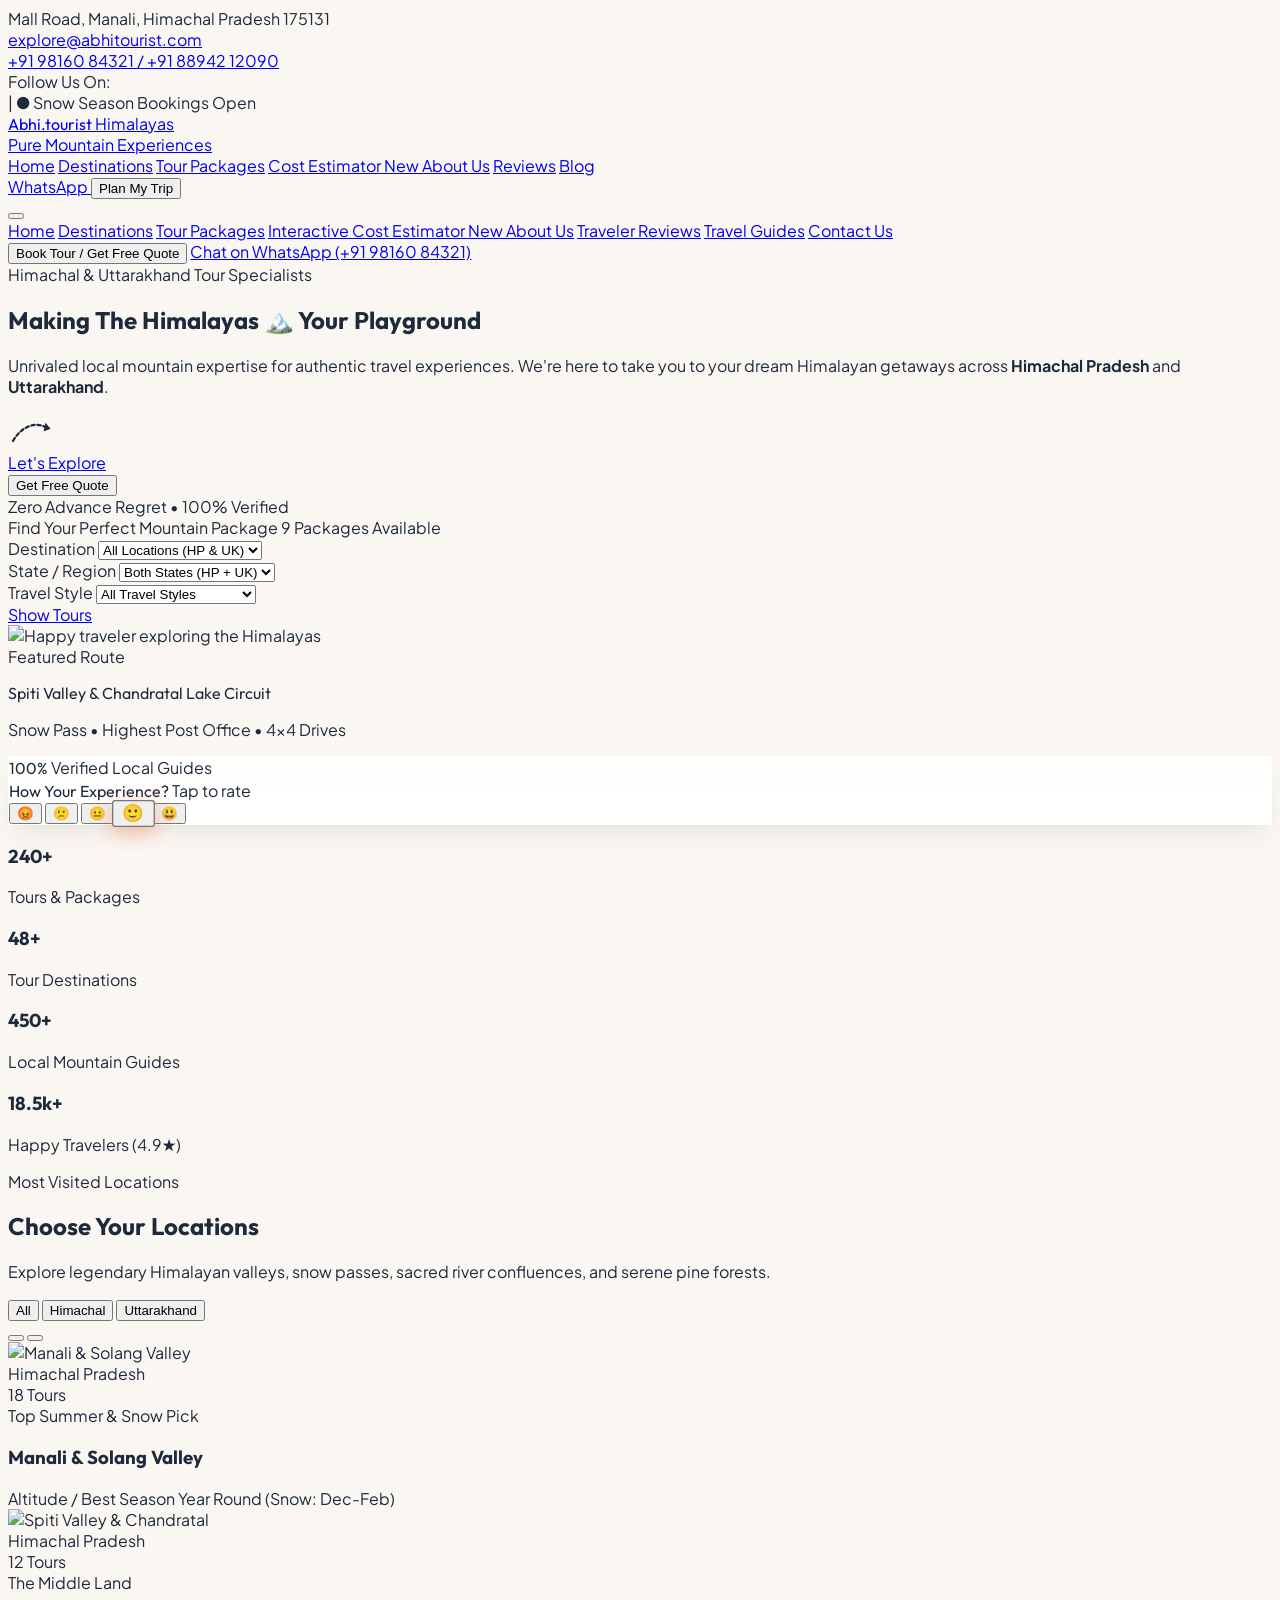
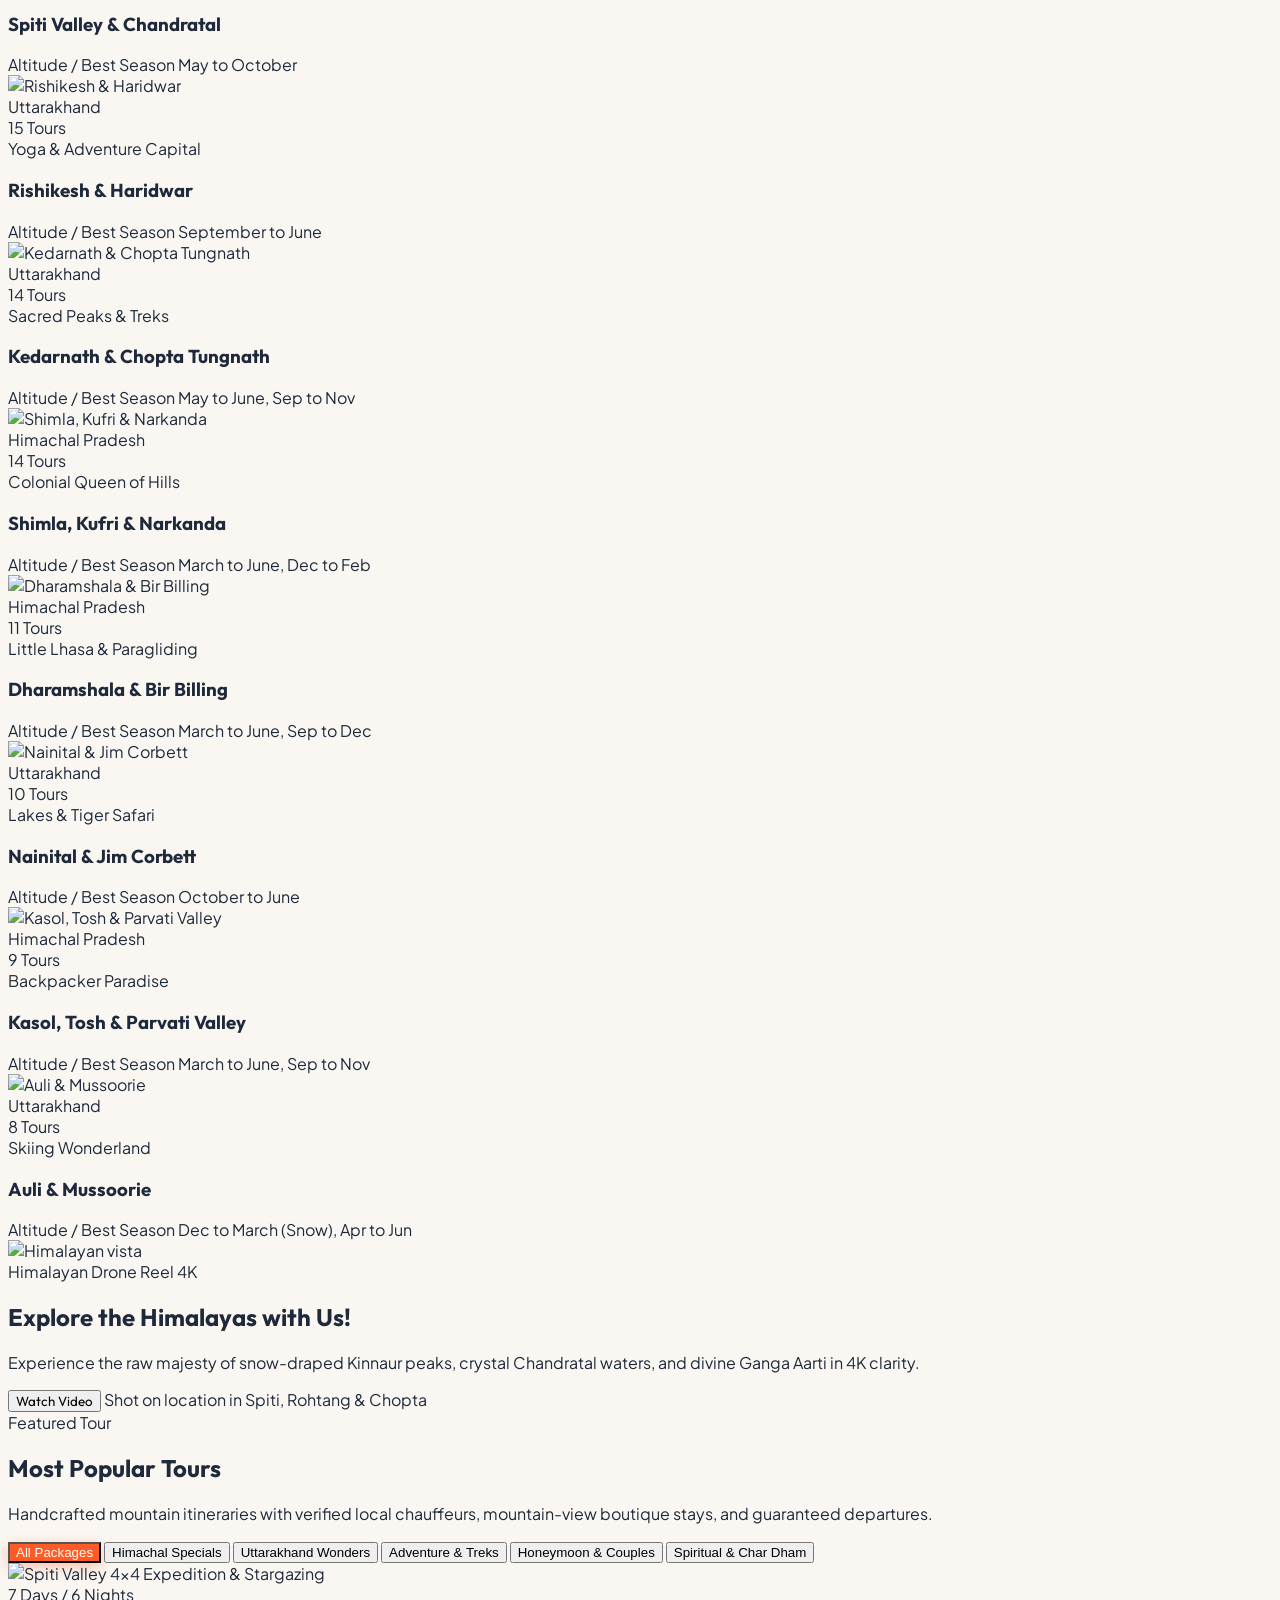
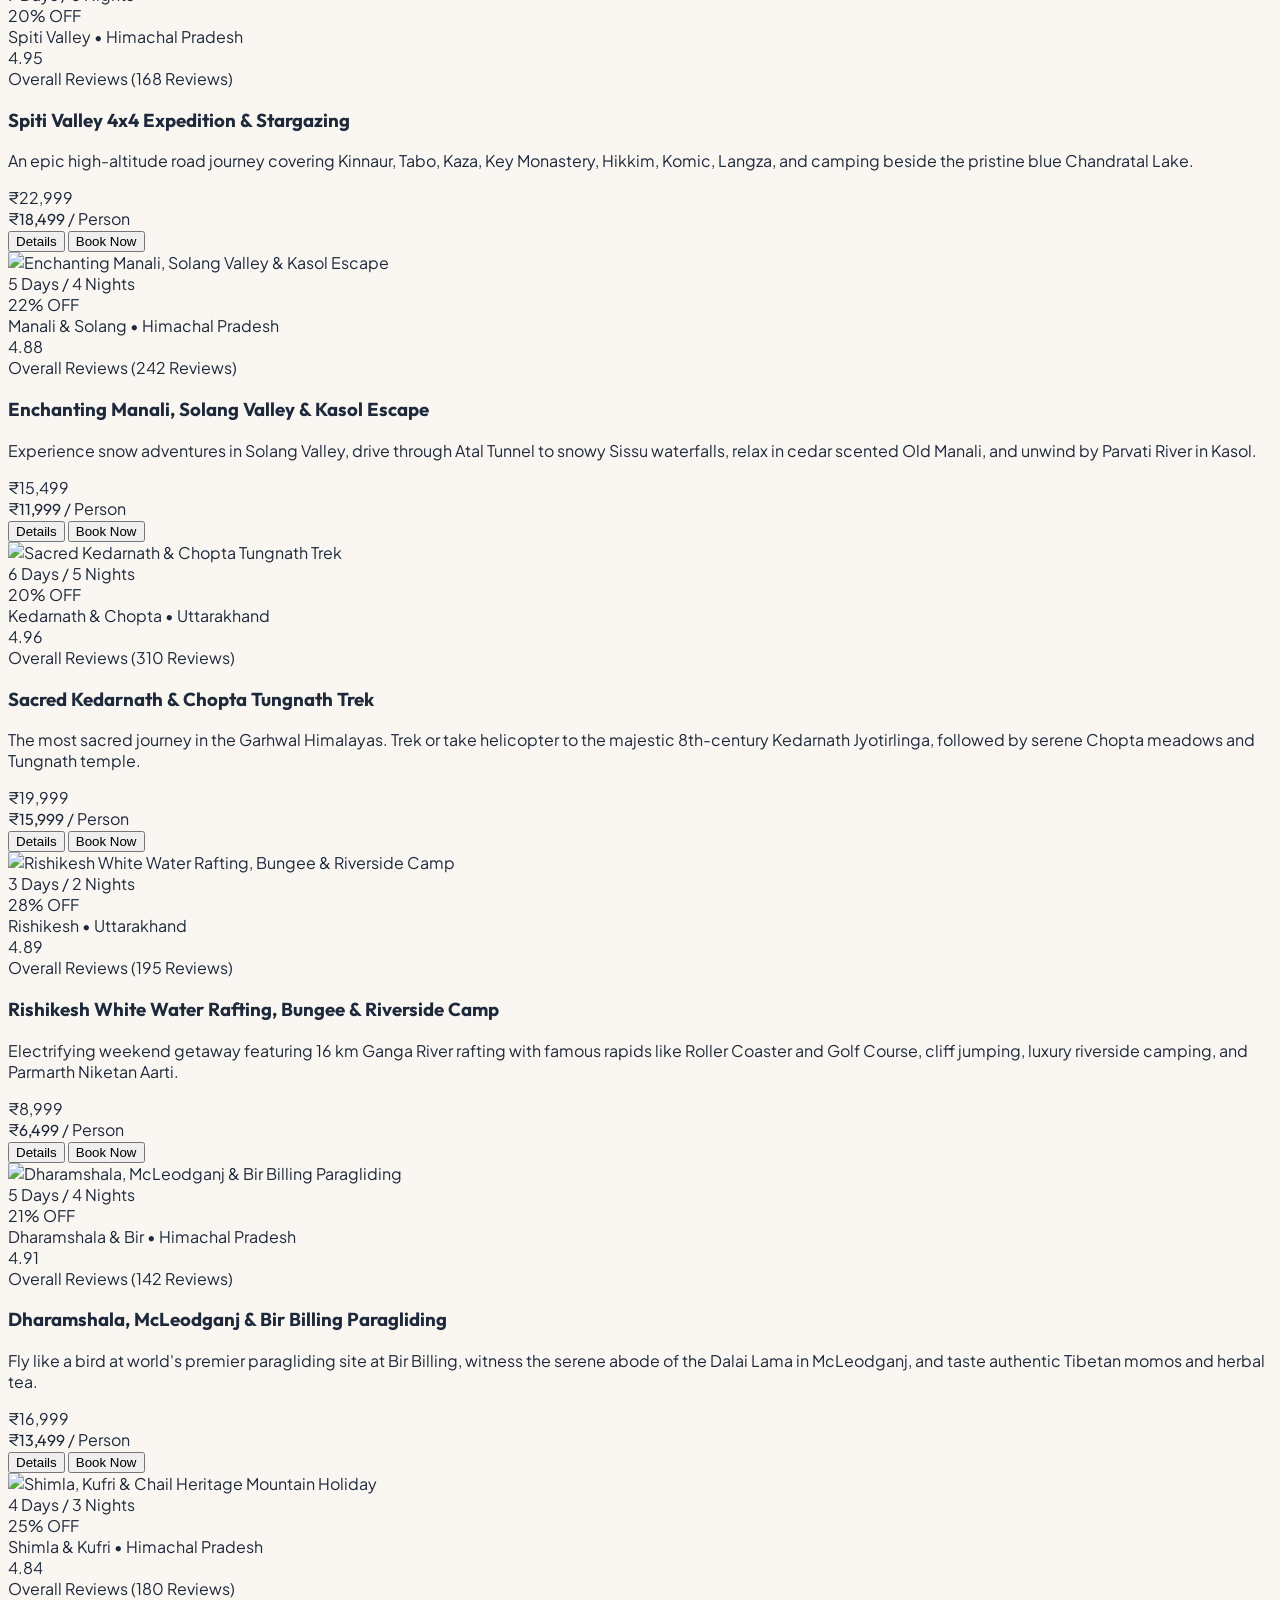
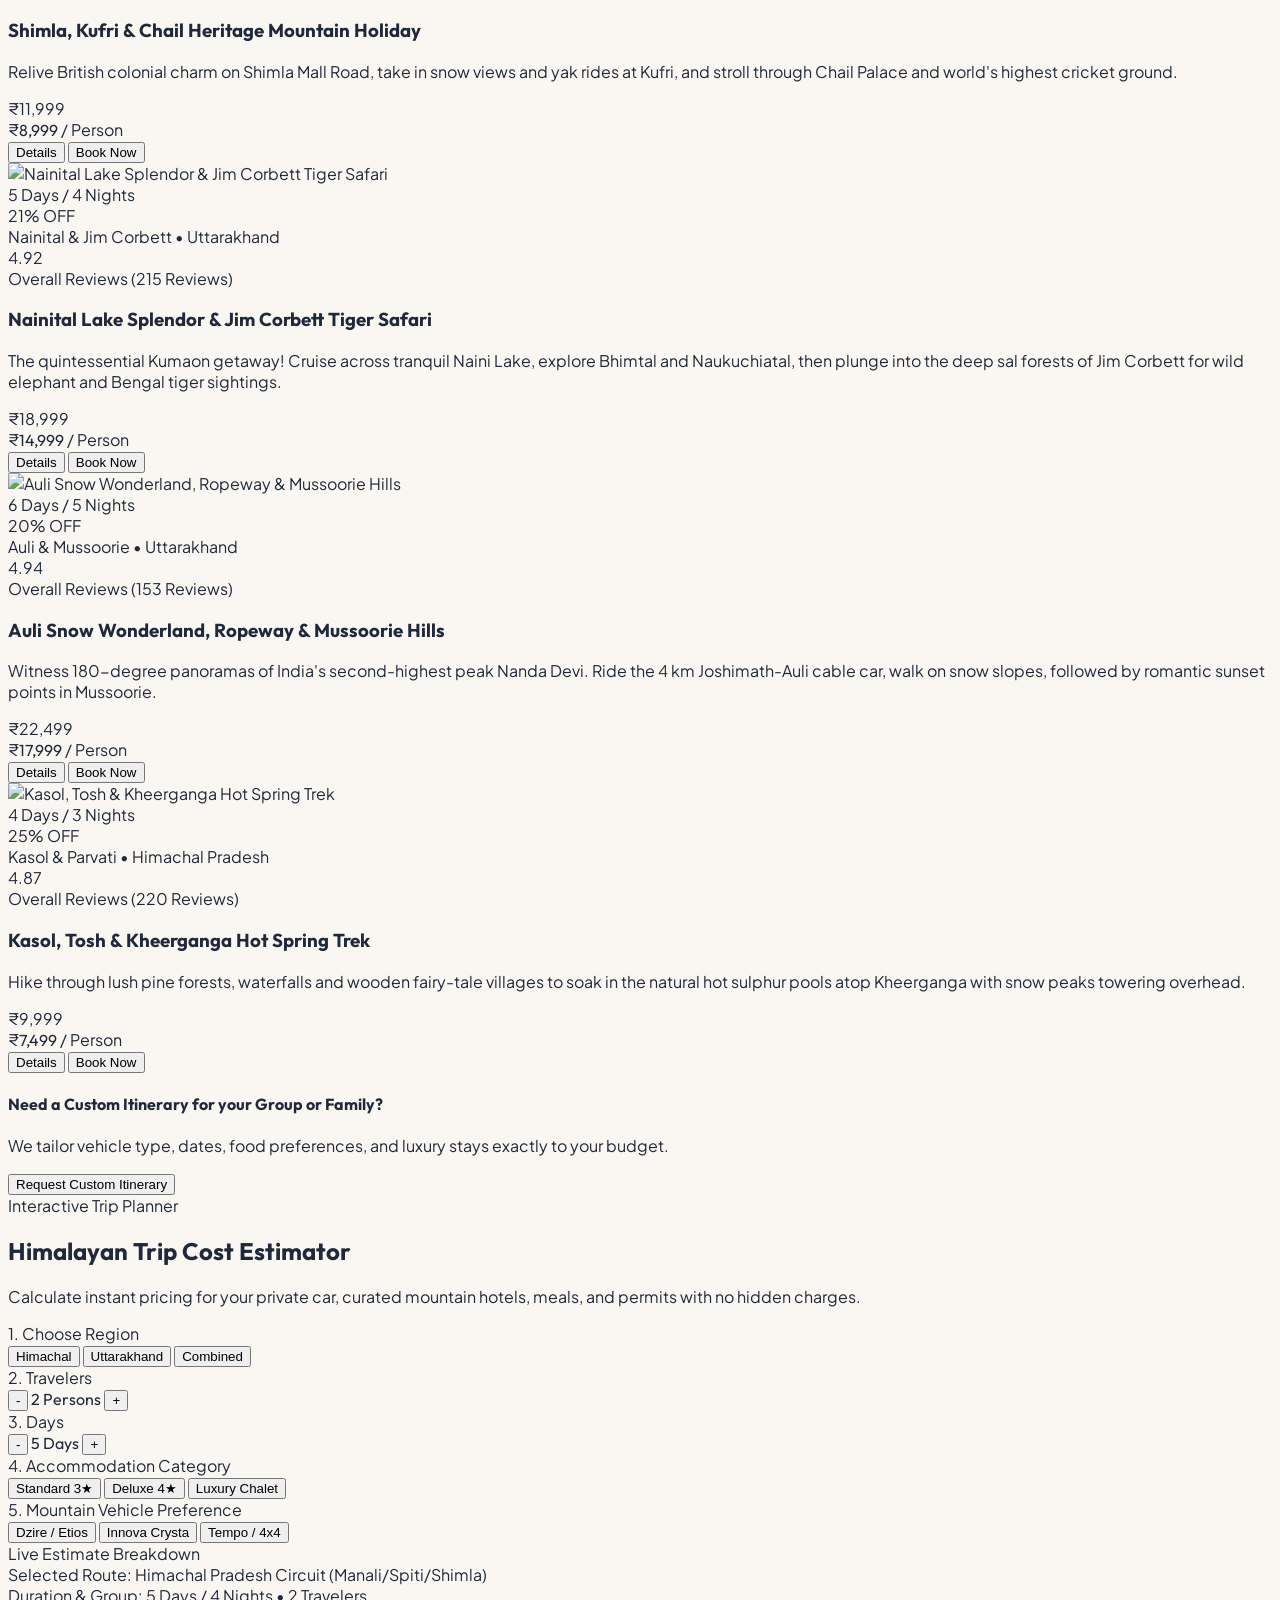
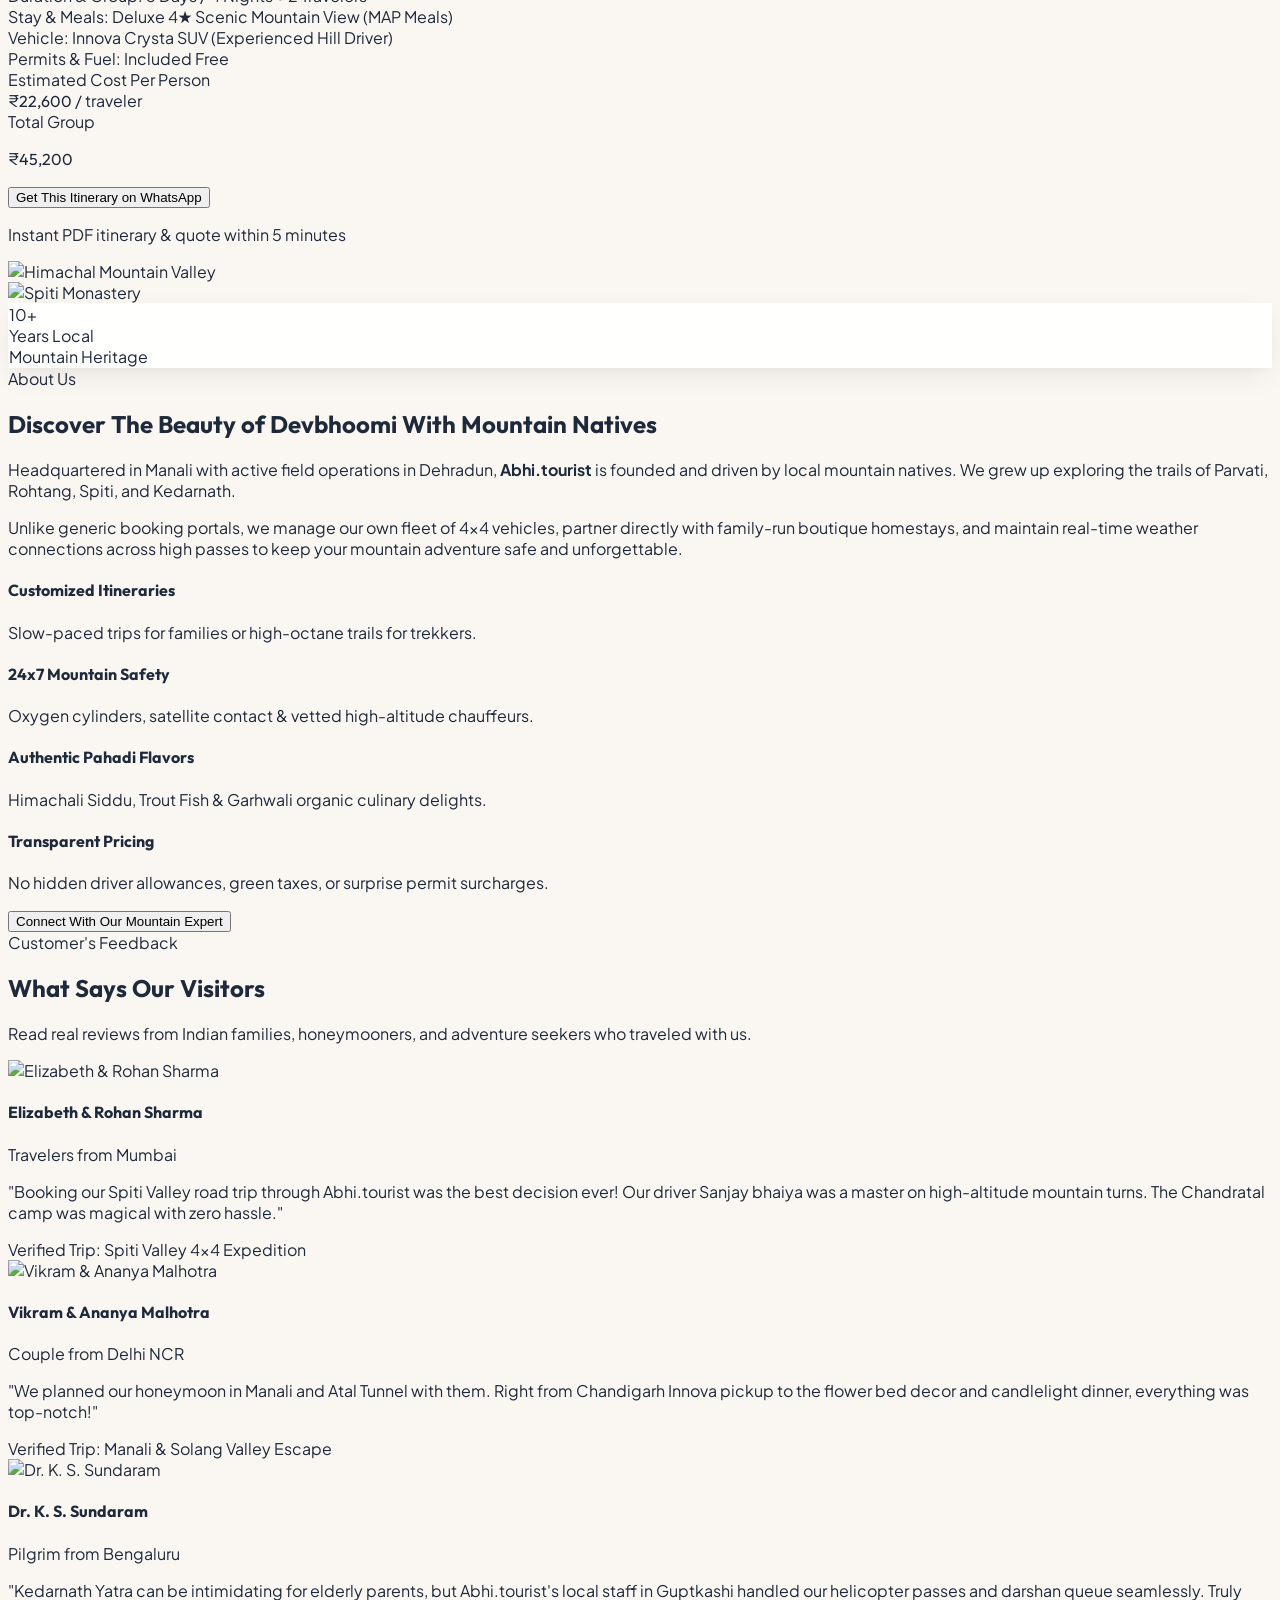
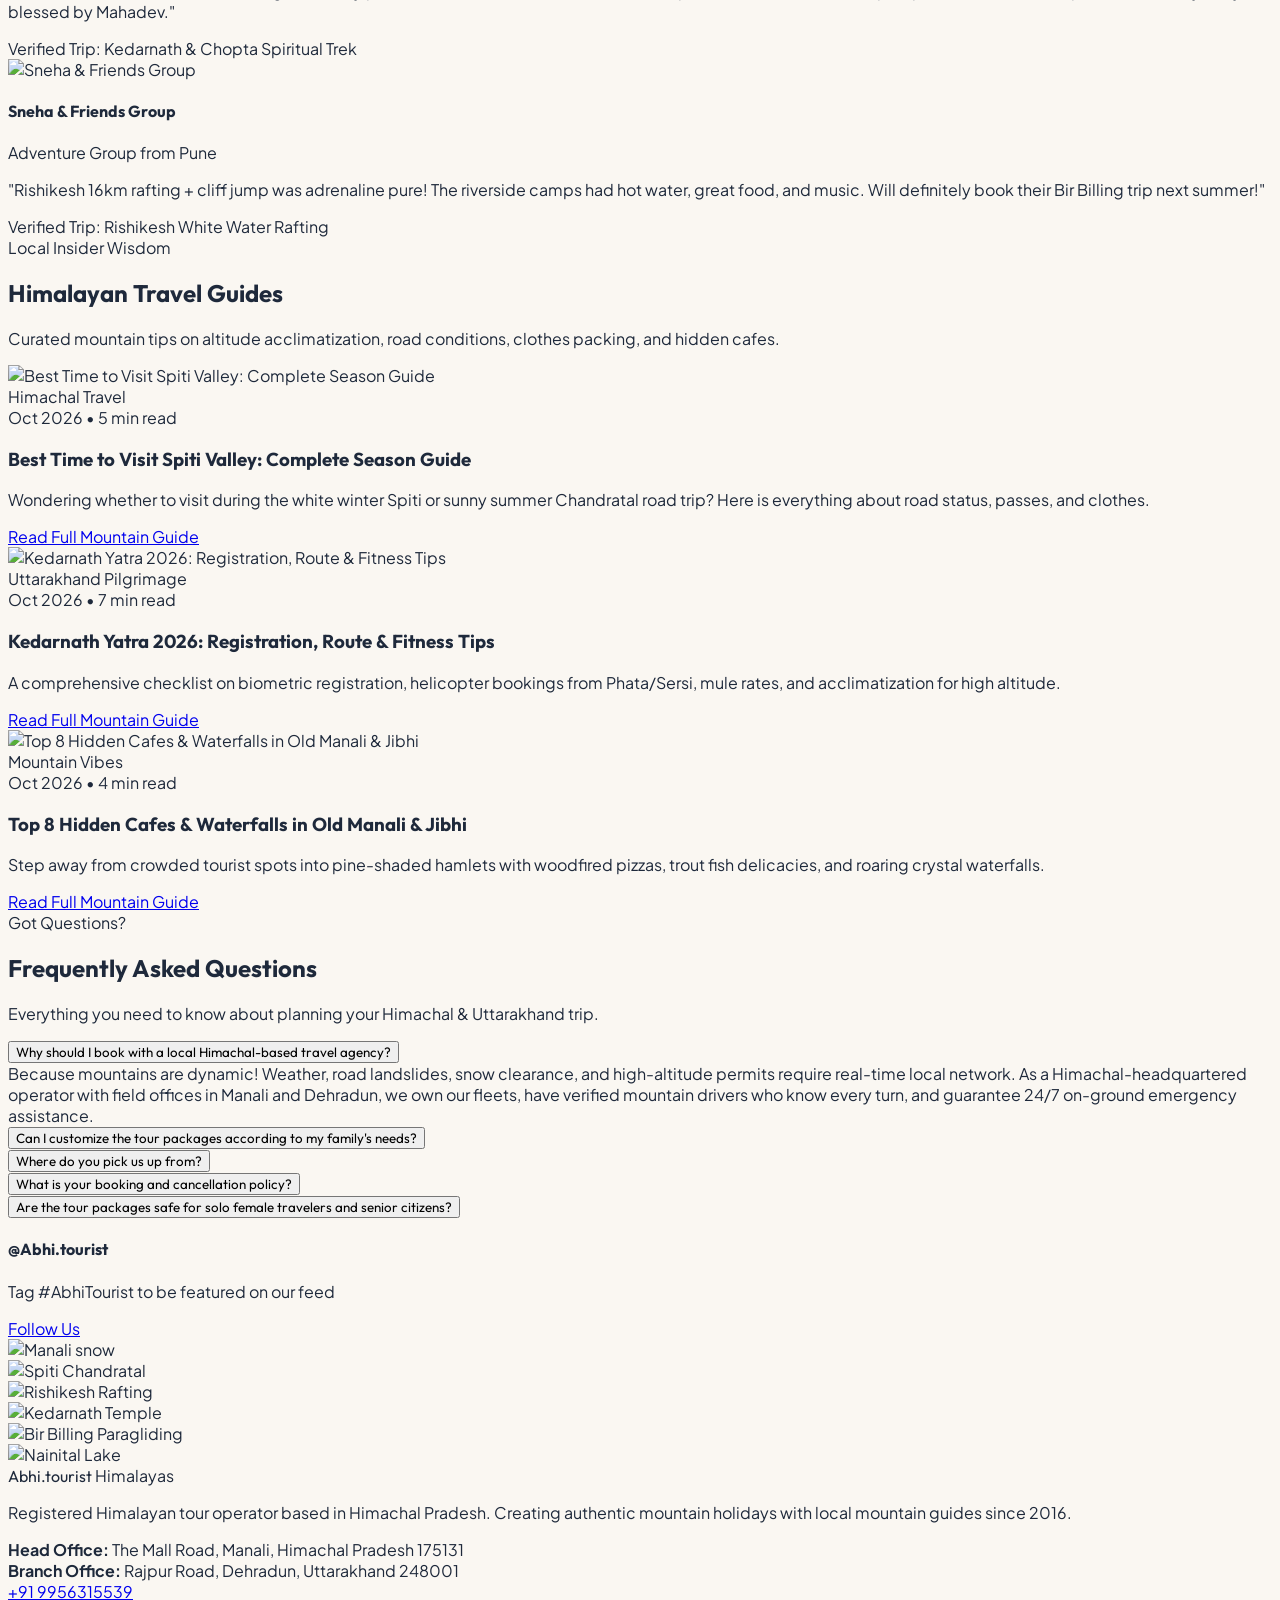
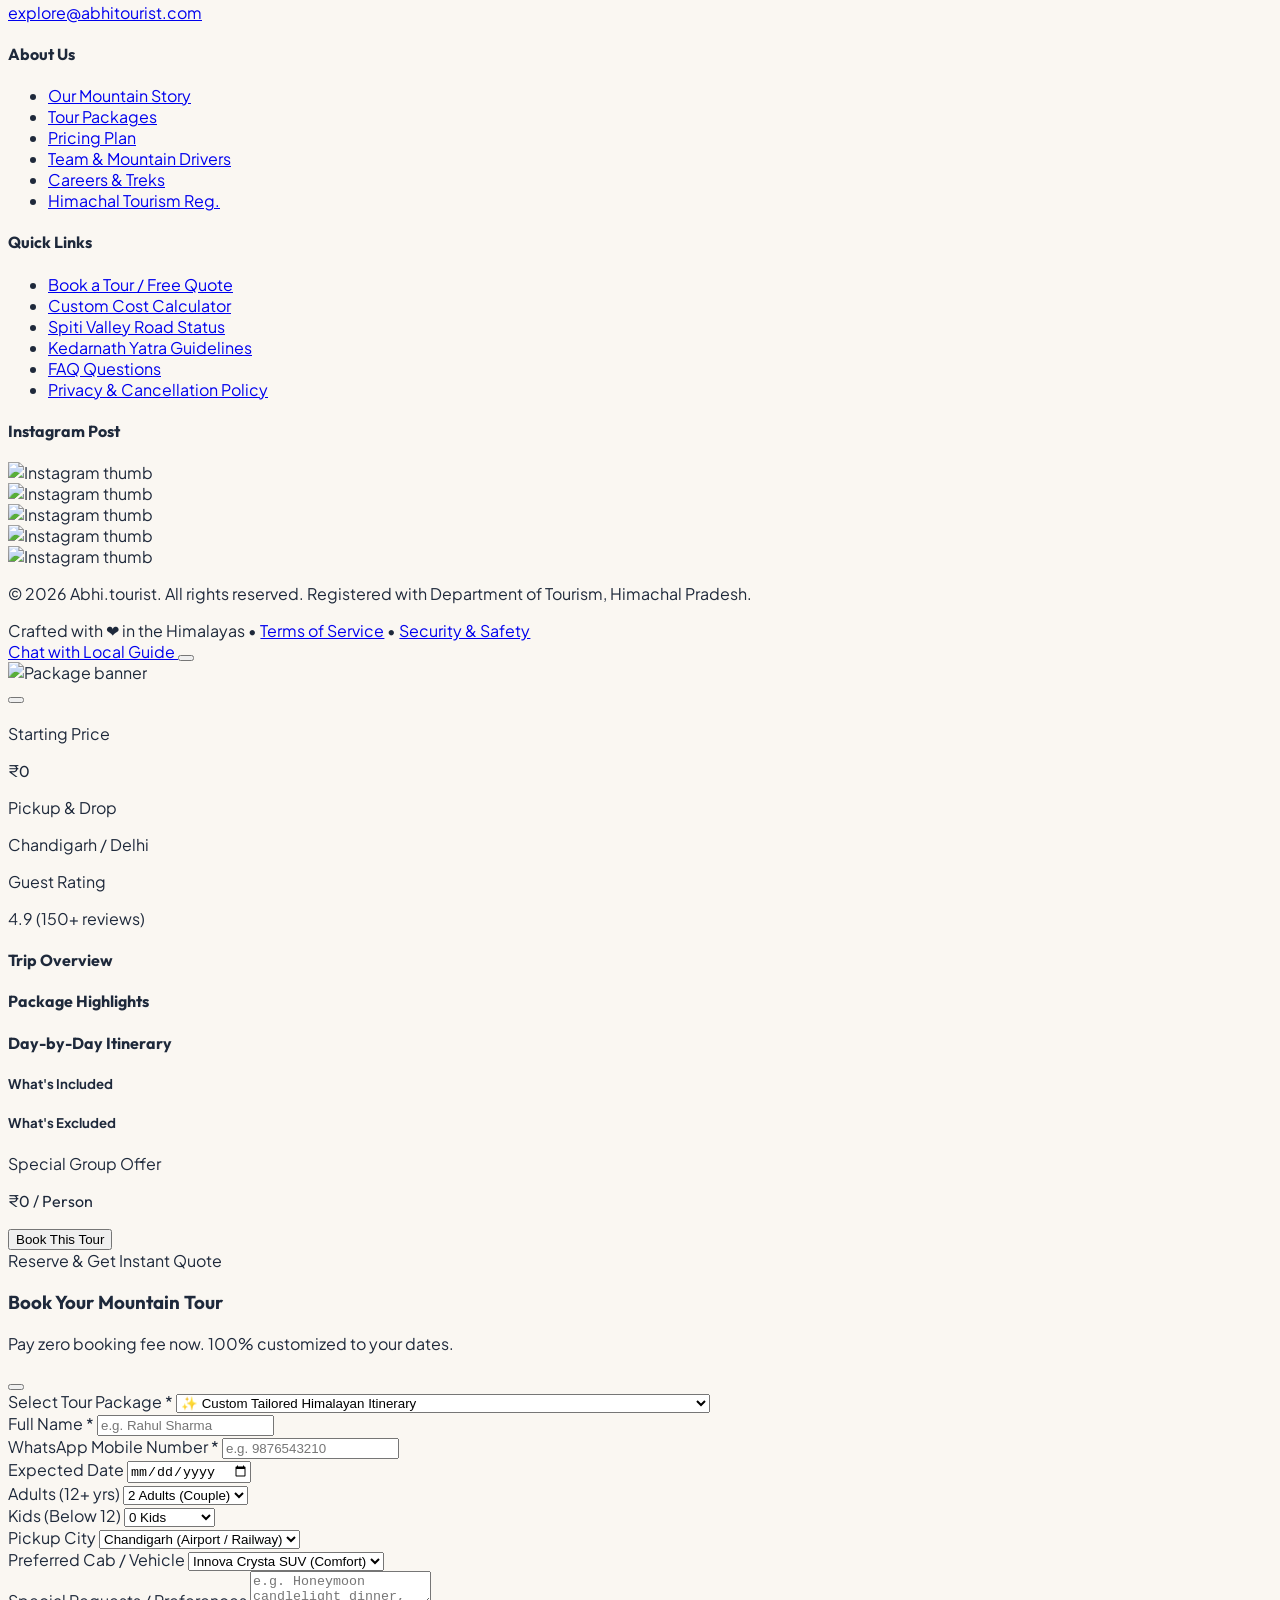
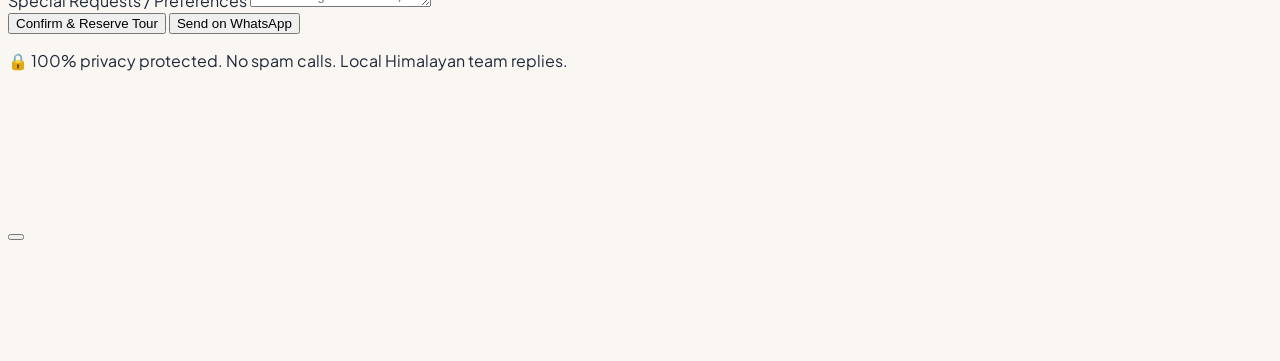
==== commit 76cf5ffb: "dfsdgd" ====
--- a/index.html
+++ b/index.html
@@ -1049,7 +1049,7 @@
             </div>
             <div class="flex items-center space-x-2 text-stone-600">
               <i data-lucide="phone" class="w-4 h-4 text-brand-500 shrink-0"></i>
-              <a href="tel:+919816084321" class="font-bold text-stone-800 hover:text-brand-500">+91 98160 84321</a>
+              <a href="tel:+9956315539" class="font-bold text-stone-800 hover:text-brand-500">+91 9956315539</a>
             </div>
             <div class="flex items-center space-x-2 text-stone-600">
               <i data-lucide="mail" class="w-4 h-4 text-brand-500 shrink-0"></i>
